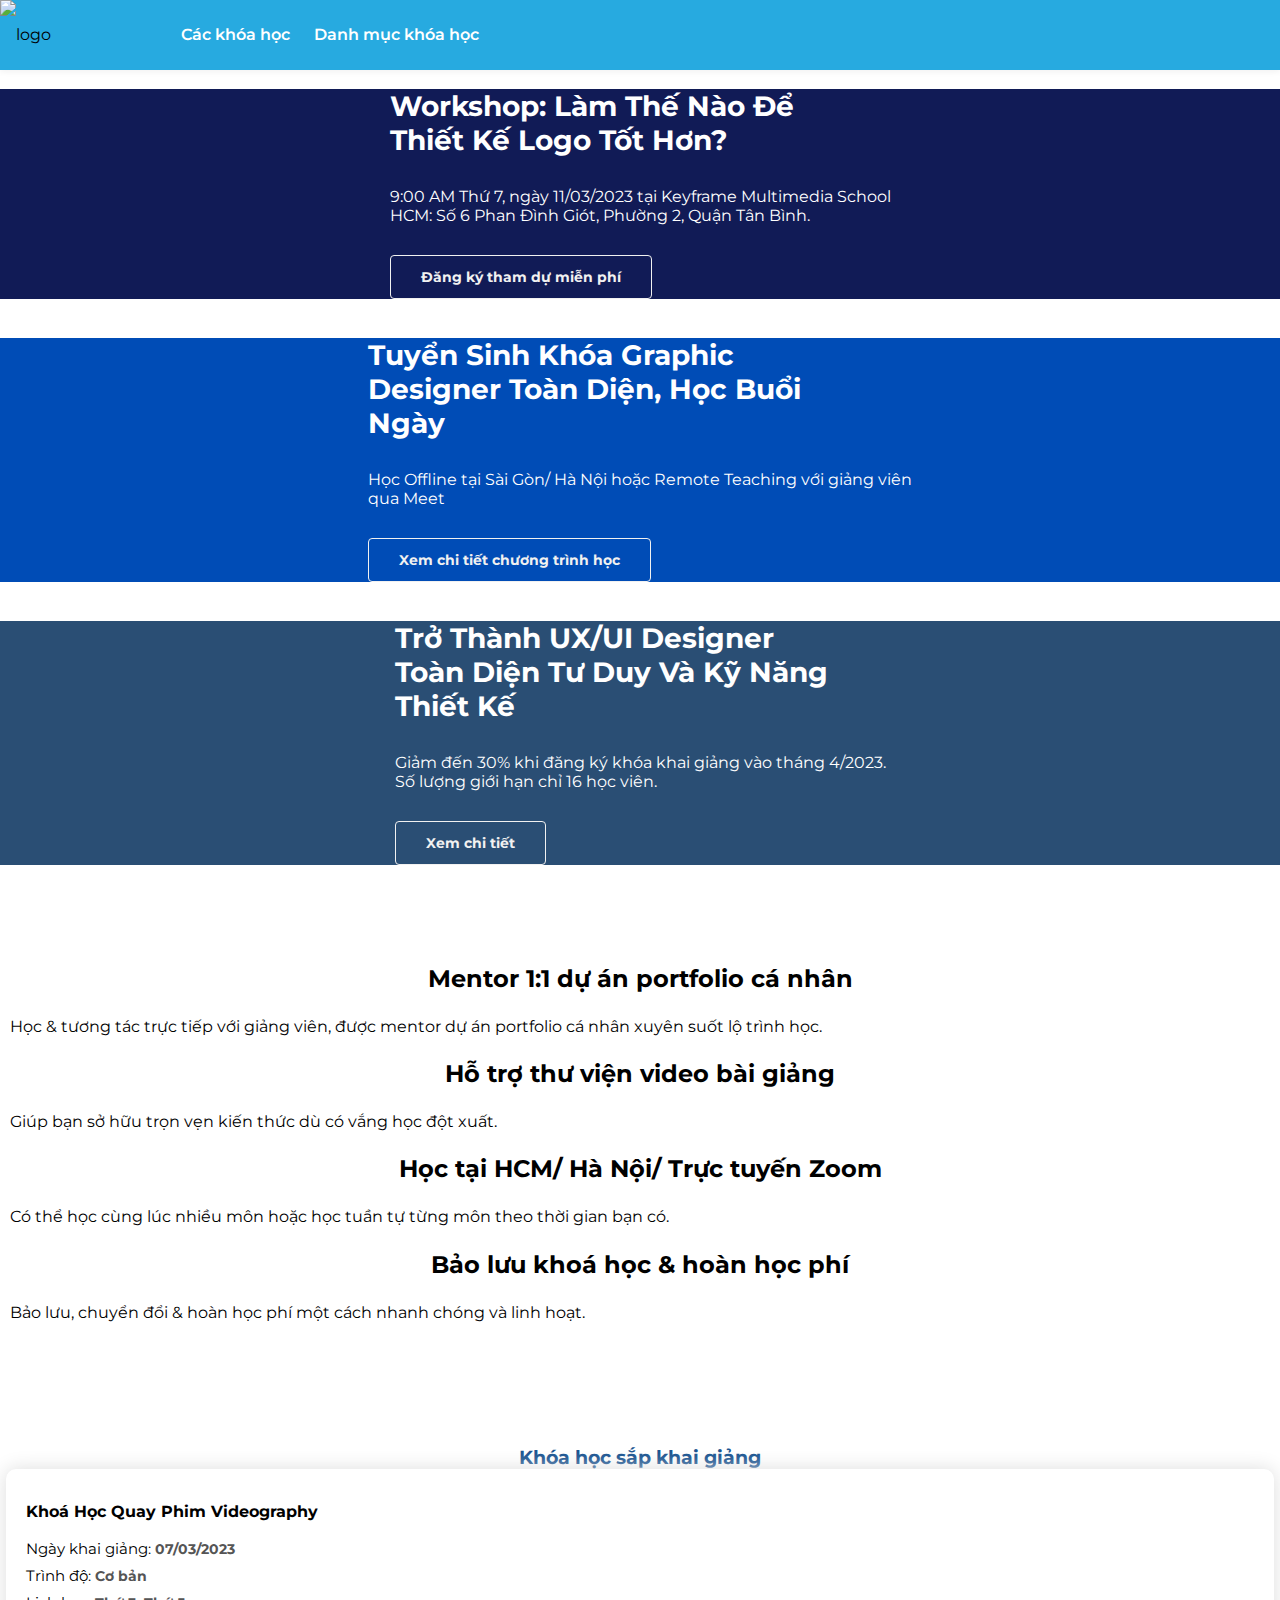
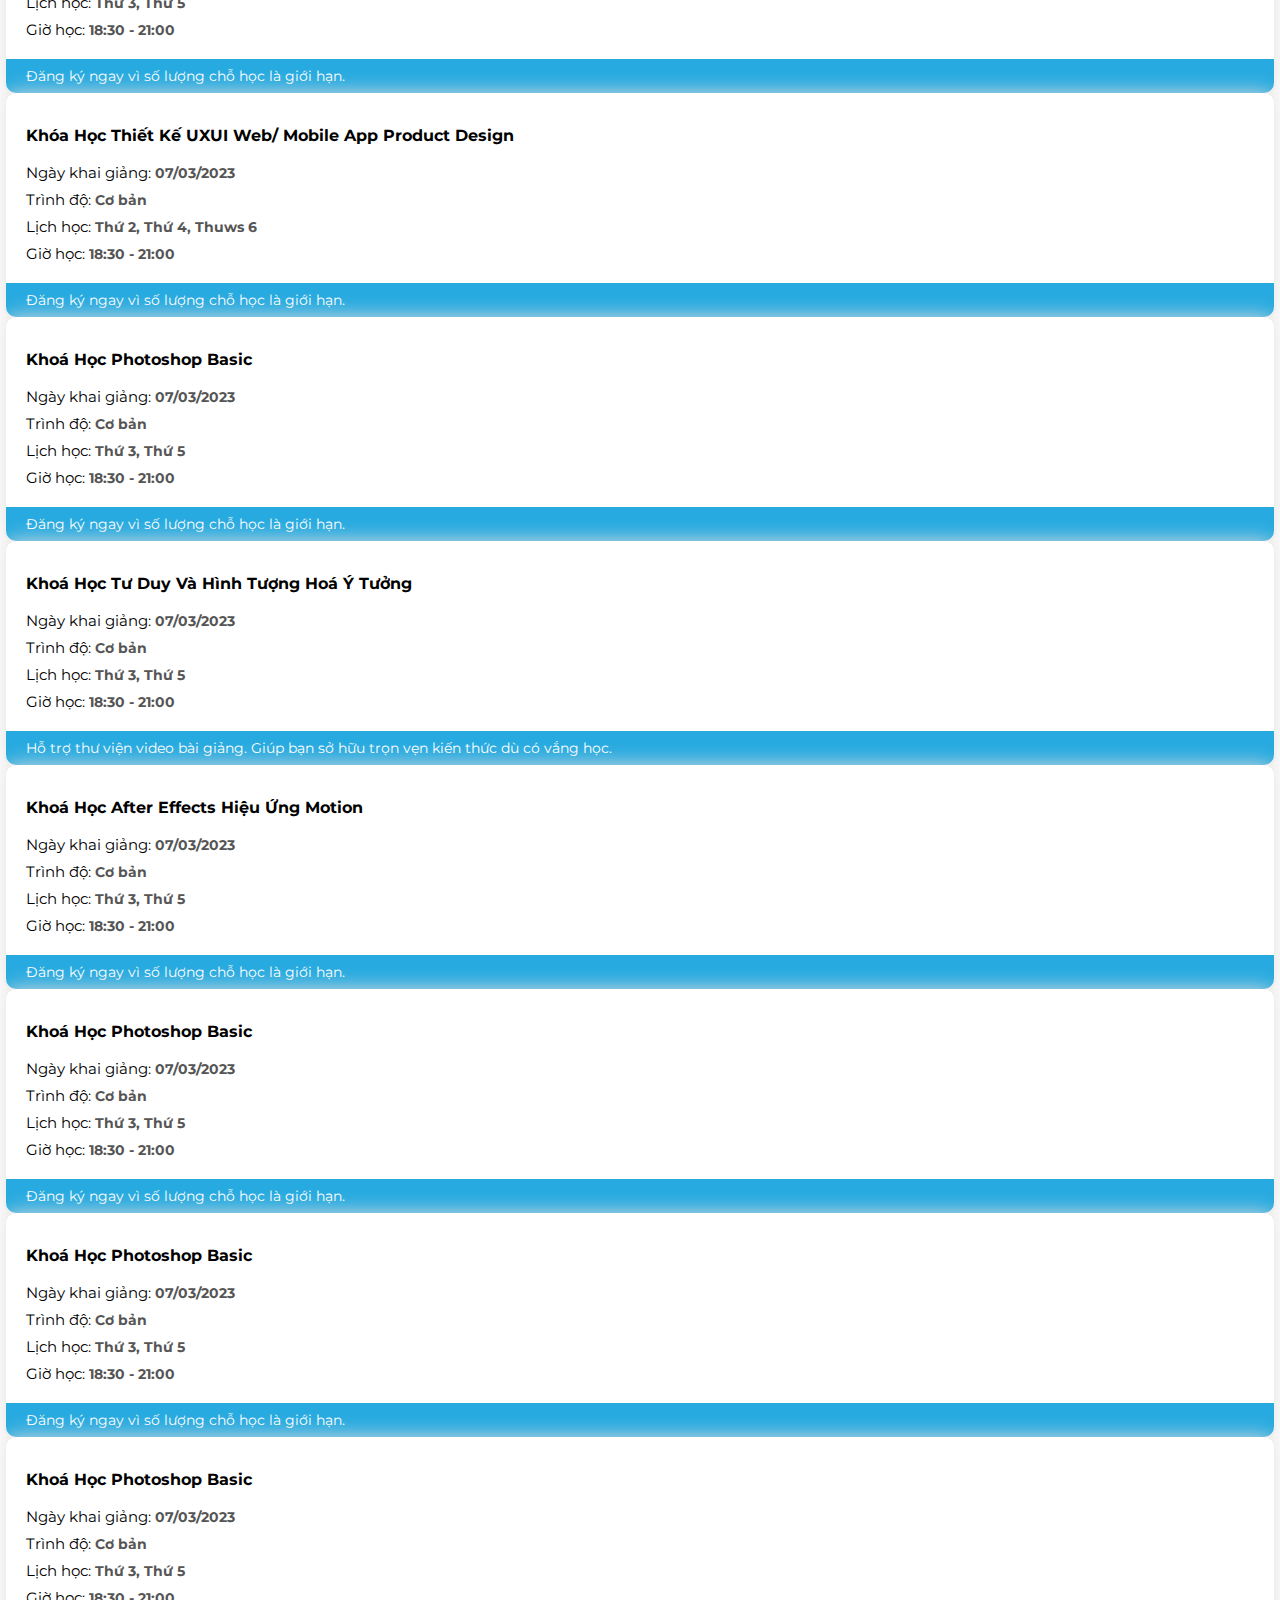
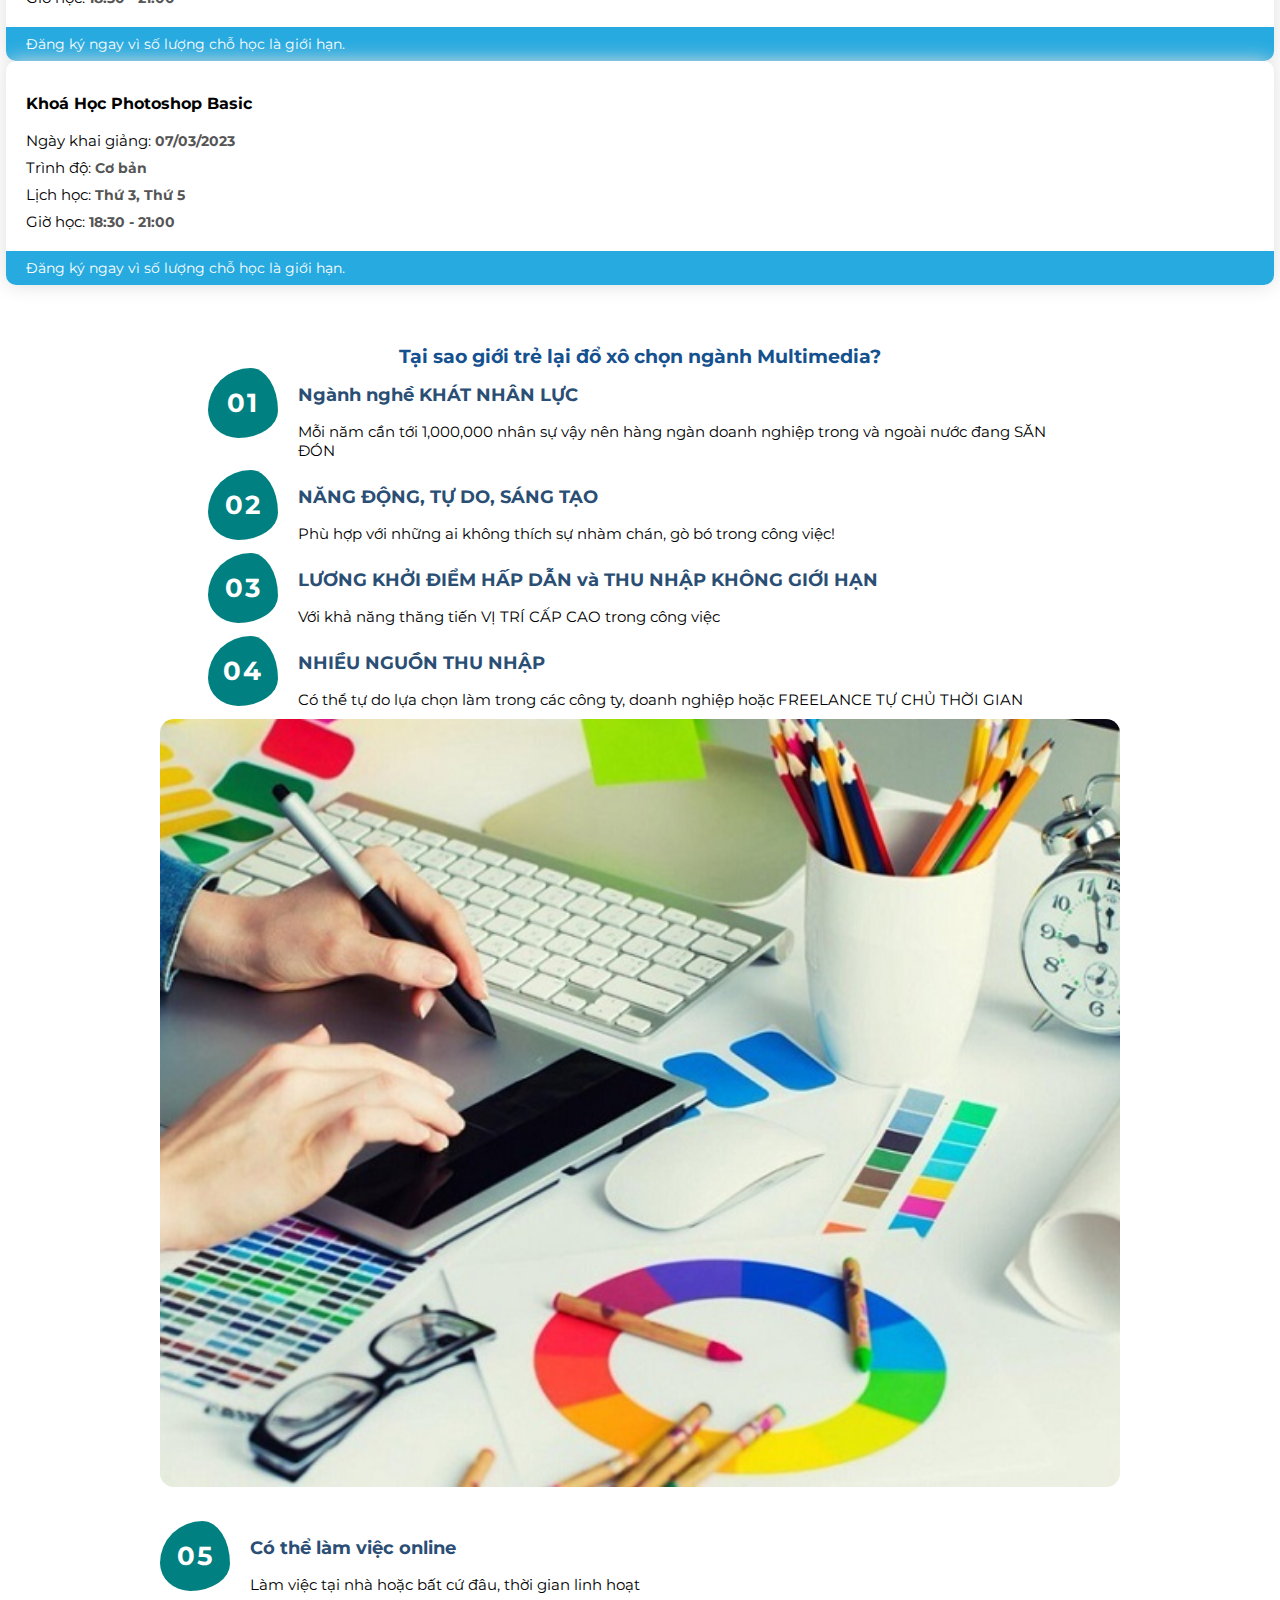
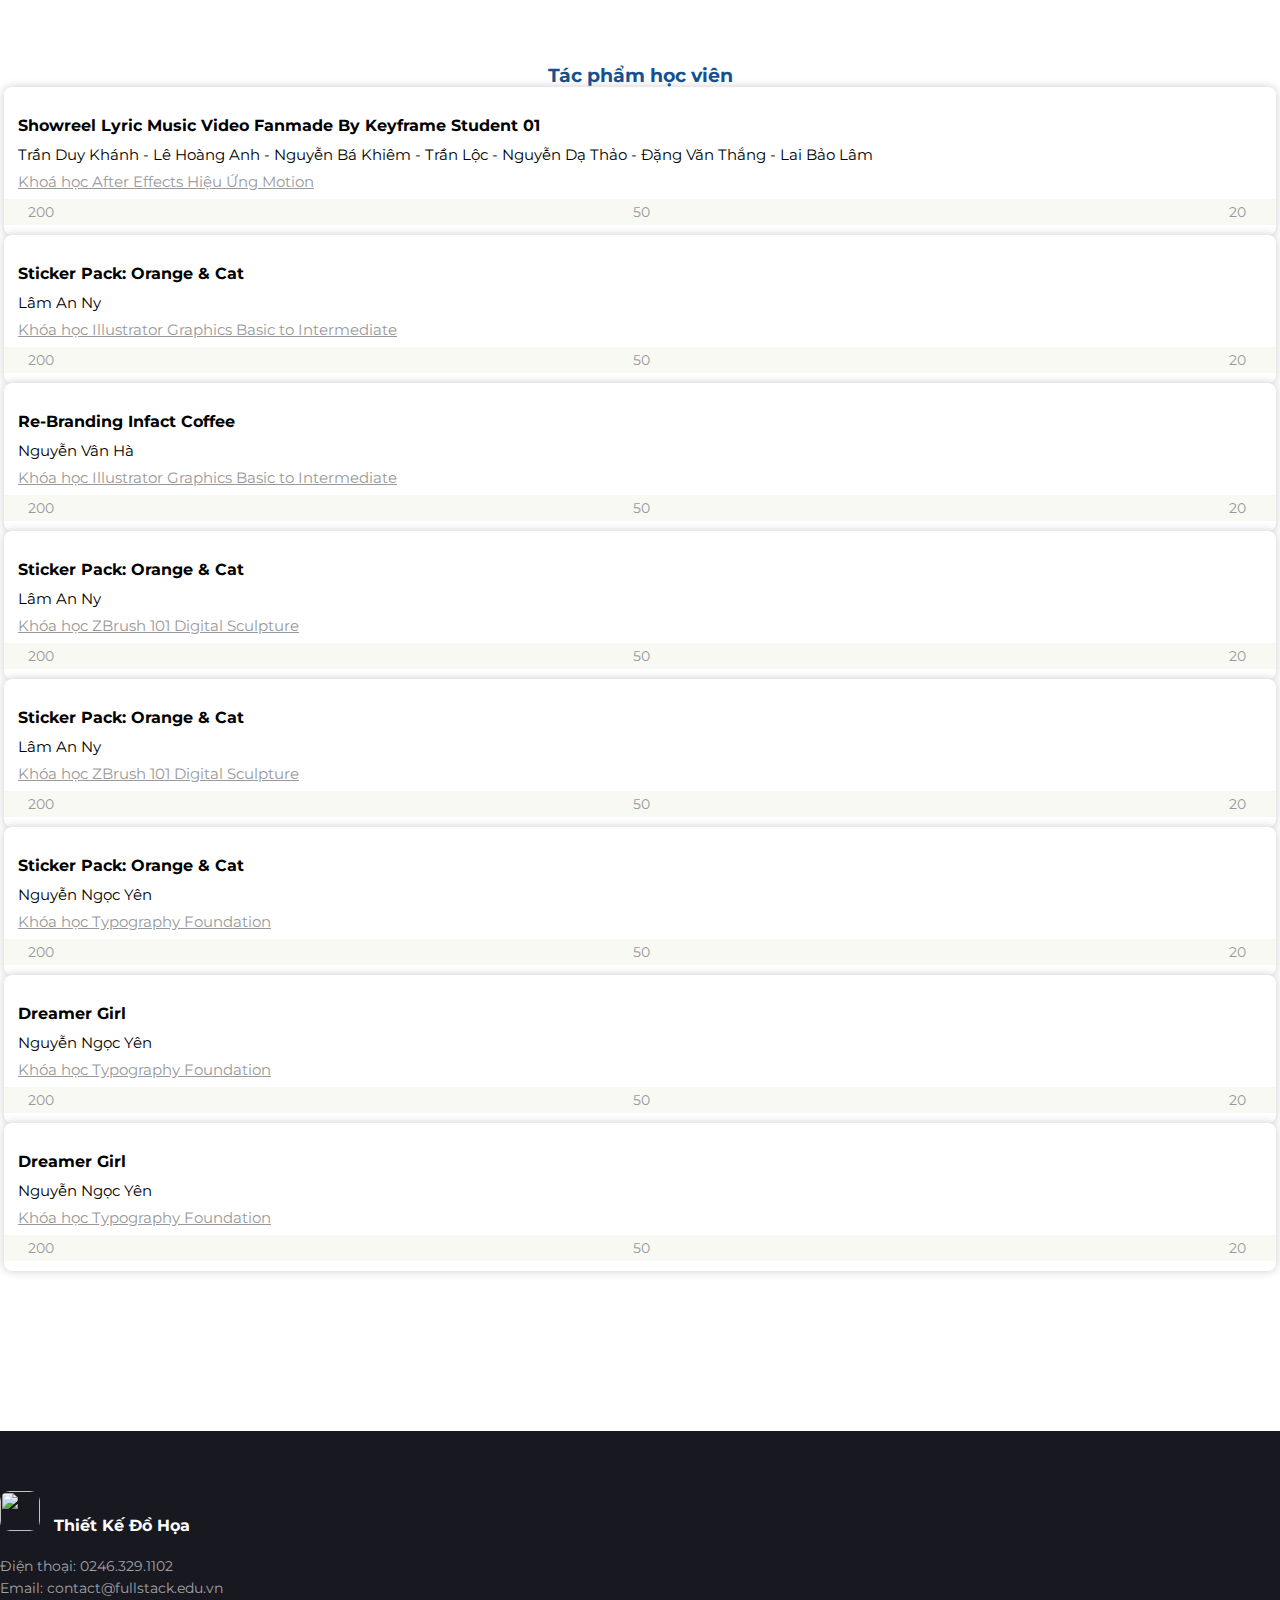
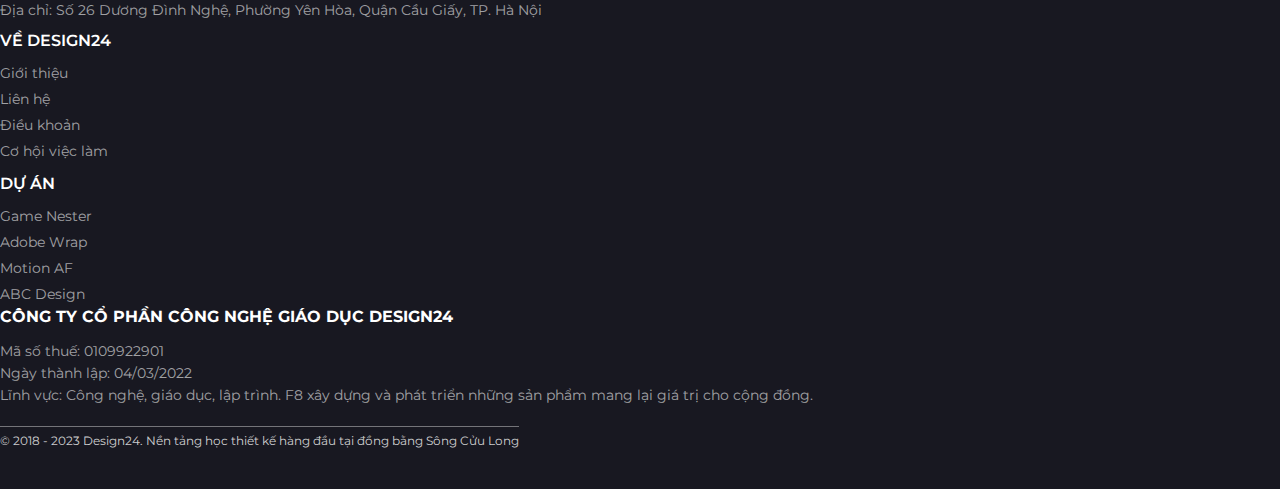
==== index.html @ 374f27d6 "1 commit" ====
<!DOCTYPE html>
<html lang="en">
<head>
    <meta charset="UTF-8">
    <meta http-equiv="X-UA-Compatible" content="IE=edge">
    <meta name="viewport" content="width=device-width, initial-scale=1.0">
    <title>Document</title>

    <!-- Link cdn -->

    <!-- remix icon -->
    <link href="https://cdn.jsdelivr.net/npm/remixicon@2.5.0/fonts/remixicon.css" rel="stylesheet">
    <!-- Bootstrap -->
    <link href="https://cdn.jsdelivr.net/npm/bootstrap@5.3.0-alpha1/dist/css/bootstrap.min.css" rel="stylesheet" integrity="sha384-GLhlTQ8iRABdZLl6O3oVMWSktQOp6b7In1Zl3/Jr59b6EGGoI1aFkw7cmDA6j6gD" crossorigin="anonymous">

    <!-- Link custom css -->
    <link rel="stylesheet" href="./assets/css/animate.css">
    <link rel="stylesheet" href="./assets/css/base.css">
    <link rel="stylesheet" href="./assets/css/main.css">
    <link rel="stylesheet" href="./assets/css/responsive.css">


    

</head>
<body>

    <div id="fb-root"></div>
    <script async defer crossorigin="anonymous" src="https://connect.facebook.net/vi_VN/sdk.js#xfbml=1&version=v16.0&appId=396469165987143&autoLogAppEvents=1" nonce="XtIBcol0"></script>

    <div class="app">
        <header class="header">
            <div class="container">
                <div class="row header__content">
                    <div class="col-lg-5 nav__left">
                        <div class="logo">
                            <img src="https://keyframe.vn/logo.png" alt="logo">
                        </div>
                        
                        <div class="nav__item">
                            <a href="#" class="nav__link">
                                <span class="nav__link-title">Các khóa học</span>
                                <i class="ri-arrow-down-s-line"></i>
                            </a>
                            <ul class="menu__dropdown">
                                <li class="menu__dropdown-item"><a href="#">Khóa ngắn hạn</a></li>
                                <li class="menu__dropdown-item"><a href="#">Khóa dài hạn</a></li>
                                <li class="menu__dropdown-item"><a href="#">Khóa online</a></li>
                            </ul>
                        </div>

                        <div class="nav__item">
                            <a href="#" class="nav__link">
                                <span class="nav__link-title">Danh mục khóa học</span>
                                <i class="ri-arrow-down-s-line"></i>
                            </a>
                            <ul class="menu__dropdown">
                                <li class="menu__dropdown-item"><a href="#">Tất cả</a></li>
                                <li class="menu__dropdown-item"><a href="#">Motion Graphic</a></li>
                                <li class="menu__dropdown-item"><a href="#">Digital Painting</a></li>
                                <li class="menu__dropdown-item"><a href="#">Đồ họa 3D</a></li>
                                <li class="menu__dropdown-item"><a href="#">2D Animation</a></li>
                            </ul>
                        </div>
                    </div>
                    <div class="col-lg-3 nav__middle">
                        <div class="search__box">
                            <input type="text" placeholder="Tìm kiếm...">
                            <span class="search-btn"><i class="ri-search-2-line"></i></span>
                        </div>
                    </div>
                    <div class="col-lg-4 nav__right">
                        <a href="#" class="nav__link-right">
                            <i class="ri-logout-box-line"></i>
                            <span>Đăng nhập</span>
                        </a>
                        <a href="#" class="nav__link-right">
                            <i class="ri-user-add-line"></i>
                            <span>Đăng nhập</span>
                        </a>
                        <div class="cart">
                            <span class="cart__icon"><i class="ri-shopping-cart-line"></i></span>
                            <span class="cart__number">0</span>
                        </div>
                    </div>
                </div>
            </div>
        </header>

        <section>
            <div class="banner row">
                <div class="banner__left col-md-6">
                    <div class="banner__img">
                        <img src="https://service.keyframe.vn/uploads/filecloud/2023/March/2/4444-Banner-%20workshop%20lam%20sao%20de%20thiet%20ke%20logo%20tot%20hon.jpeg" alt="">
                    </div>
                </div>
                <div class="banner__right col-md-6">
                    <div class="text-center">
                        <div class="banner__title">Workshop: Làm Thế Nào Để <br> Thiết Kế Logo Tốt Hơn?</div>
                        <div class="banner__text">9:00 AM Thứ 7, ngày 11/03/2023 tại Keyframe Multimedia School <br> HCM: Số 6 Phan Đình Giót, Phường 2, Quận Tân Bình.</div>
                        <a href="#" class="banner__btn">
                            Đăng ký tham dự miễn phí
                        </a>
                    </div>
                </div>
            </div>

            <div class="banner row">
                <div class="banner__left col-md-6">
                    <div class="banner__img">
                        <img src="https://service.keyframe.vn/uploads/filecloud/2023/February/9/4272-452731675917924-1675917924.jpg" alt="">
                    </div>
                </div>
                <div class="banner__right col-md-6" style="background: var(--card-bg-03);">
                    <div class="text-center">
                        <div class="banner__title">Tuyển Sinh Khóa Graphic <br> Designer Toàn Diện, Học Buổi <br> Ngày</div>
                        <div class="banner__text">Học Offline tại Sài Gòn/ Hà Nội hoặc Remote Teaching với giảng viên <br> qua Meet</div>
                        <a href="#" class="banner__btn">
                            Xem chi tiết chương trình học
                        </a>
                    </div>
                </div>
            </div>

            <div class="banner row">
                <div class="banner__left col-md-6">
                    <div class="banner__img">
                        <img src="https://service.keyframe.vn/uploads/filecloud/2022/October/5/3254-339661664970732-1664970732.jpg" alt="">
                    </div>
                </div>
                <div class="banner__right col-md-6" style="background: var(--card-bg-04);">
                    <div class="text-center">
                        <div class="banner__title">Trở Thành UX/UI Designer <br> Toàn Diện Tư Duy Và Kỹ Năng <br> Thiết Kế</div>
                        <div class="banner__text">Giảm đến 30% khi đăng ký khóa khai giảng vào tháng 4/2023.<br> Số lượng giới hạn chỉ 16 học viên.<br></div>
                        <a href="#" class="banner__btn">
                            Xem chi tiết
                        </a>
                    </div>
                </div>
            </div>
        </section>
        <main>
            <section class="introduce section">
                <div class="container">
                    <div class="row">
                        <div class="col-md-3 col-6">
                            <div class="introduce__content">
                                <div class="introduce__img">
                                    <img src="https://service.keyframe.vn/uploads/filecloud/2023/February/9/4268-855641675915825-1675915825.png" alt="">
                                </div>
                                <div class="introduce__title">Mentor 1:1 dự án portfolio cá nhân</div>
                                <div class="introduce__text">Học & tương tác trực tiếp với giảng viên, được mentor dự án portfolio cá nhân xuyên suốt lộ trình học.</div>
                            </div>
                        </div>
                        <div class="col-md-3 col-6">
                            <div class="introduce__content">
                                <div class="introduce__img">
                                    <img src="https://service.keyframe.vn/uploads/filecloud/2023/February/9/4270-479441675915825-1675915825.png" alt="">
                                </div>
                                <div class="introduce__title">Hỗ trợ thư viện video bài giảng</div>
                                <div class="introduce__text">Giúp bạn sở hữu trọn vẹn kiến thức dù có vắng học đột xuất.</div>
                            </div>
                        </div>
                        <div class="col-md-3 col-6">
                            <div class="introduce__content">
                                <div class="introduce__img">
                                    <img src="https://service.keyframe.vn/uploads/filecloud/2023/February/9/4269-540631675915825-1675915825.png" alt="">
                                </div>
                                <div class="introduce__title">Học tại HCM/ Hà Nội/ Trực tuyến Zoom</div>
                                <div class="introduce__text">Có thể học cùng lúc nhiều môn hoặc học tuần tự từng môn theo thời gian bạn có.</div>
                            </div>
                        </div>
                        <div class="col-md-3 col-6">
                            <div class="introduce__content">
                                <div class="introduce__img">
                                    <img src="https://service.keyframe.vn/uploads/filecloud/2023/February/9/4267-633601675915825-1675915825.png" alt="">
                                </div>
                                <div class="introduce__title">Bảo lưu khoá học & hoàn học phí</div>
                                <div class="introduce__text">Bảo lưu, chuyển đổi & hoàn học phí một cách nhanh chóng và linh hoạt.</div>
                            </div>
                        </div>
                    </div>
                </div>
            </section>

            <section class="course section">
                <div class="container">
                    <h3 class="section__title">Khóa học sắp khai giảng</h3>
                    <div class="row p-4">
                        <div class="col-lg-4 col-md-6 mb-5">
                            <div class="course__item">
                                <div class="image">
                                    <img src="https://service.keyframe.vn/uploads/filecloud/2019/October/22/167-440111571747468-1571747468.jpg" alt="">
                                    <a href="#" class="course__btn">Xem chi tiết</a>
                                </div>
                                <div class="title">Khoá Học Quay Phim Videography</div>
                                <ul>
                                    <li>Ngày khai giảng: <span>07/03/2023</span></li>
                                    <li>Trình độ: <span>Cơ bản</span></li>
                                    <li>Lịch học: <span>Thứ 3, Thứ 5</span></li>
                                    <li>Giờ học: <span>18:30 - 21:00</span></li>
                                </ul>
                                <div class="course__note">Đăng ký ngay vì số lượng chỗ học là giới hạn.</div>
                            </div>
                        </div>

                        <div class="col-lg-4 col-md-6 mb-5">
                            <div class="course__item">
                                <div class="image">
                                    <img src="https://service.keyframe.vn/uploads/filecloud/2021/June/10/1177-302961623310319-1623310319.png" alt="">
                                    <a href="#" class="course__btn">Xem chi tiết</a>
                                </div>
                                <div class="title">Khóa Học Thiết Kế UXUI Web/ Mobile App Product Design</div>
                                <ul>
                                    <li>Ngày khai giảng: <span>07/03/2023</span></li>
                                    <li>Trình độ: <span>Cơ bản</span></li>
                                    <li>Lịch học: <span>Thứ 2, Thứ 4, Thuws 6</span></li>
                                    <li>Giờ học: <span>18:30 - 21:00</span></li>
                                </ul>
                                <div class="course__note">Đăng ký ngay vì số lượng chỗ học là giới hạn.</div>
                            </div>
                        </div>

                        <div class="col-lg-4 col-md-6 mb-5">
                            <div class="course__item">
                                <div class="image">
                                    <img src="https://service.keyframe.vn/uploads/filecloud/2018/February/8/22-958191518079376-1518079376.jpg" alt="">
                                    <a href="#" class="course__btn">Xem chi tiết</a>
                                </div>
                                <div class="title">Khoá Học Photoshop Basic</div>
                                <ul>
                                    <li>Ngày khai giảng: <span>07/03/2023</span></li>
                                    <li>Trình độ: <span>Cơ bản</span></li>
                                    <li>Lịch học: <span>Thứ 3, Thứ 5</span></li>
                                    <li>Giờ học: <span>18:30 - 21:00</span></li>
                                </ul>
                                <div class="course__note">Đăng ký ngay vì số lượng chỗ học là giới hạn.</div>
                            </div>
                        </div>

                        <div class="col-lg-4 col-md-6 mb-5">
                            <div class="course__item">
                                <div class="image">
                                    <img src="https://service.keyframe.vn/uploads/filecloud/2018/March/5/42-373351520238180-1520238180.png" alt="">
                                    <a href="#" class="course__btn">Xem chi tiết</a>
                                </div>
                                <div class="title">Khoá Học Tư Duy Và Hình Tượng Hoá Ý Tưởng</div>
                                <ul>
                                    <li>Ngày khai giảng: <span>07/03/2023</span></li>
                                    <li>Trình độ: <span>Cơ bản</span></li>
                                    <li>Lịch học: <span>Thứ 3, Thứ 5</span></li>
                                    <li>Giờ học: <span>18:30 - 21:00</span></li>
                                </ul>
                                <div class="course__note">Hỗ trợ thư viện video bài giảng. Giúp bạn sở hữu trọn vẹn kiến thức dù có vắng học.</div>
                            </div>
                        </div>

                        <div class="col-lg-4 col-md-6 mb-5">
                            <div class="course__item">
                                <div class="image">
                                    <img src="https://service.keyframe.vn/uploads/filecloud/2021/September/20/1377-362321632109505-1632109505.jpg" alt="">
                                    <a href="#" class="course__btn">Xem chi tiết</a>
                                </div>
                                <div class="title">Khoá Học After Effects Hiệu Ứng Motion</div>
                                <ul>
                                    <li>Ngày khai giảng: <span>07/03/2023</span></li>
                                    <li>Trình độ: <span>Cơ bản</span></li>
                                    <li>Lịch học: <span>Thứ 3, Thứ 5</span></li>
                                    <li>Giờ học: <span>18:30 - 21:00</span></li>
                                </ul>
                                <div class="course__note">Đăng ký ngay vì số lượng chỗ học là giới hạn.</div>
                            </div>
                        </div>

                        <div class="col-lg-4 col-md-6 mb-5">
                            <div class="course__item">
                                <div class="image">
                                    <img src="https://service.keyframe.vn/uploads/filecloud/2019/October/18/164-272791571414649-1571414649.jpg" alt="">
                                    <a href="#" class="course__btn">Xem chi tiết</a>
                                </div>
                                <div class="title">Khoá Học Photoshop Basic</div>
                                <ul>
                                    <li>Ngày khai giảng: <span>07/03/2023</span></li>
                                    <li>Trình độ: <span>Cơ bản</span></li>
                                    <li>Lịch học: <span>Thứ 3, Thứ 5</span></li>
                                    <li>Giờ học: <span>18:30 - 21:00</span></li>
                                </ul>
                                <div class="course__note">Đăng ký ngay vì số lượng chỗ học là giới hạn.</div>
                            </div>
                        </div>

                        <div class="col-lg-4 col-md-6 mb-5">
                            <div class="course__item">
                                <div class="image">
                                    <img src="https://service.keyframe.vn/uploads/filecloud/2022/July/7/2455-563151657166134-1657166134.jpg" alt="">
                                    <a href="#" class="course__btn">Xem chi tiết</a>
                                </div>
                                <div class="title">Khoá Học Photoshop Basic</div>
                                <ul>
                                    <li>Ngày khai giảng: <span>07/03/2023</span></li>
                                    <li>Trình độ: <span>Cơ bản</span></li>
                                    <li>Lịch học: <span>Thứ 3, Thứ 5</span></li>
                                    <li>Giờ học: <span>18:30 - 21:00</span></li>
                                </ul>
                                <div class="course__note">Đăng ký ngay vì số lượng chỗ học là giới hạn.</div>
                            </div>
                        </div>

                        <div class="col-lg-4 col-md-6 mb-5">
                            <div class="course__item">
                                <div class="image">
                                    <img src="https://service.keyframe.vn/uploads/filecloud/2022/September/24/3118-210831663981327-1663981327.jpg" alt="">
                                    <a href="#" class="course__btn">Xem chi tiết</a>
                                </div>
                                <div class="title">Khoá Học Photoshop Basic</div>
                                <ul>
                                    <li>Ngày khai giảng: <span>07/03/2023</span></li>
                                    <li>Trình độ: <span>Cơ bản</span></li>
                                    <li>Lịch học: <span>Thứ 3, Thứ 5</span></li>
                                    <li>Giờ học: <span>18:30 - 21:00</span></li>
                                </ul>
                                <div class="course__note">Đăng ký ngay vì số lượng chỗ học là giới hạn.</div>
                            </div>
                        </div>

                        <div class="col-lg-4 col-md-6 mb-5">
                            <div class="course__item">
                                <div class="image">
                                    <img src="https://service.keyframe.vn/uploads/filecloud/2020/May/26/319-623041590476471-1590476471.jpg" alt="">
                                    <a href="#" class="course__btn">Xem chi tiết</a>
                                </div>
                                <div class="title">Khoá Học Photoshop Basic</div>
                                <ul>
                                    <li>Ngày khai giảng: <span>07/03/2023</span></li>
                                    <li>Trình độ: <span>Cơ bản</span></li>
                                    <li>Lịch học: <span>Thứ 3, Thứ 5</span></li>
                                    <li>Giờ học: <span>18:30 - 21:00</span></li>
                                </ul>
                                <div class="course__note">Đăng ký ngay vì số lượng chỗ học là giới hạn.</div>
                            </div>
                        </div>
                    </div>
                </div>
            </section>

            <section class="why">
                <h3 class="section__title">Tại sao giới trẻ lại đổ xô chọn ngành Multimedia?</h3>
                <div class="container mt-5">
                    <div class="row why__body">
                        <div class="col-6">
                            <div class="why__left">
                                <div class="why__item">
                                    <div class="number">01</div>
                                    <div class="why__content">
                                        <div class="title">Ngành nghề KHÁT NHÂN LỰC</div>
                                        <div class="desc">Mỗi năm cần tới 1,000,000 nhân sự vậy nên hàng ngàn doanh nghiệp trong và ngoài nước đang SĂN ĐÓN</div>
                                    </div>
                                </div>
                                <div class="why__item">
                                    <div class="number">02</div>
                                    <div class="why__content">
                                        <div class="title">NĂNG ĐỘNG, TỰ DO, SÁNG TẠO</div>
                                        <div class="desc">Phù hợp với những ai không thích sự nhàm chán, gò bó trong công việc! </div>
                                    </div>
                                </div>
                                <div class="why__item">
                                    <div class="number">03</div>
                                    <div class="why__content">
                                        <div class="title">LƯƠNG KHỞI ĐIỂM HẤP DẪN và THU NHẬP KHÔNG GIỚI HẠN</div>
                                        <div class="desc">Với khả năng thăng tiến VỊ TRÍ CẤP CAO trong công việc</div>
                                    </div>
                                </div>
                                <div class="why__item">
                                    <div class="number">04</div>
                                    <div class="why__content">
                                        <div class="title">NHIỀU NGUỒN THU NHẬP</div>
                                        <div class="desc">Có thể tự do lựa chọn làm trong các công ty, doanh nghiệp hoặc FREELANCE TỰ CHỦ THỜI GIAN</div>
                                    </div>
                                </div>
                            </div>
                        </div>
                        <div class="col-6">
                            <div class="why_right">
                                <div class="image">
                                    <img src="./assets//imgs/demo-1.png" alt="">
                                </div>
                                <div class="why__item">
                                    <div class="number">05</div>
                                    <div class="why__content">
                                        <div class="title">Có thể làm việc online</div>
                                        <div class="desc">Làm việc tại nhà hoặc bất cứ đâu, thời gian linh hoạt</div>
                                    </div>
                                </div>
                            </div>
                        </div>
                    </div>
                </div>
            </section>

            <section class="work section">
                <div class="container">
                    <h3 class="section__title pb-4">Tác phẩm học viên</h3>
                    <div class="row" id="work__macy">
                        <div class="col-lg-3 col-md-4">
                            <div class="work__item">
                                <div class="image">
                                    <img src="https://service.keyframe.vn/uploads/filecloud/2023/February/2/4252-927181675310789-1675310789.jpg" alt="">
                                </div>
                                <h5 class="title">Showreel Lyric Music Video Fanmade By Keyframe Student 01</h5>
                                <div class="student">
                                    Trần Duy Khánh - Lê Hoàng Anh - Nguyễn Bá Khiêm - Trần Lộc - Nguyễn Dạ Thảo - Đặng Văn Thắng - Lai Bảo Lâm
                                </div>
                                <div class="course__category">
                                    <a href="#">Khoá học After Effects Hiệu Ứng Motion</a>
                                </div>

                                <div class="view__like">
                                    <span class="action"><i class="ri-eye-line"></i><span class="view">200</span></span>
                                    <span class="action"><i class="ri-thumb-up-line"></i><span class="view">50</span></span>
                                    <span class="action"><i class="ri-chat-1-line"></i><span class="view">20</span></span>
                                </div>
                            </div>
                        </div>

                        <div class="col-lg-3 col-md-4">
                            <div class="work__item">
                                <div class="image">
                                    <img src="https://service.keyframe.vn/uploads/filecloud/2022/December/24/3976-398321671896269-1671896269.jpg" alt="">
                                </div>
                                <h5 class="title">Sticker Pack: Orange & Cat</h5>
                                <div class="student">
                                    Lâm An Ny
                                </div>
                                <div class="course__category">
                                    <a href="#">Khóa học Illustrator Graphics Basic to Intermediate</a>
                                </div>

                                <div class="view__like">
                                    <span class="action"><i class="ri-eye-line"></i><span class="view">200</span></span>
                                    <span class="action"><i class="ri-thumb-up-line"></i><span class="view">50</span></span>
                                    <span class="action"><i class="ri-chat-1-line"></i><span class="view">20</span></span>
                                </div>
                            </div>
                        </div>

                        <div class="col-lg-3 col-md-4">
                            <div class="work__item">
                                <div class="image">
                                    <img src="https://service.keyframe.vn/uploads/filecloud/2022/December/24/3967-233371671870251-1671870251.jpg" alt="">
                                </div>
                                <h5 class="title">Re-Branding Infact Coffee</h5>
                                <div class="student">
                                    Nguyễn Vân Hà
                                </div>
                                <div class="course__category">
                                    <a href="#">Khóa học Illustrator Graphics Basic to Intermediate</a>
                                </div>

                                <div class="view__like">
                                    <span class="action"><i class="ri-eye-line"></i><span class="view">200</span></span>
                                    <span class="action"><i class="ri-thumb-up-line"></i><span class="view">50</span></span>
                                    <span class="action"><i class="ri-chat-1-line"></i><span class="view">20</span></span>
                                </div>
                            </div>
                        </div>

                        <div class="col-lg-3 col-md-4">
                            <div class="work__item">
                                <div class="image">
                                    <img src="https://service.keyframe.vn/uploads/filecloud/2022/December/23/3966-208531671799513-1671799513.jpg" alt="">
                                </div>
                                <h5 class="title">Sticker Pack: Orange & Cat</h5>
                                <div class="student">
                                    Lâm An Ny
                                </div>
                                <div class="course__category">
                                    <a href="#">Khóa học ZBrush 101 Digital Sculpture</a>
                                </div>

                                <div class="view__like">
                                    <span class="action"><i class="ri-eye-line"></i><span class="view">200</span></span>
                                    <span class="action"><i class="ri-thumb-up-line"></i><span class="view">50</span></span>
                                    <span class="action"><i class="ri-chat-1-line"></i><span class="view">20</span></span>
                                </div>
                            </div>
                        </div>

                        <div class="col-lg-3 col-md-4">
                            <div class="work__item">
                                <div class="image">
                                    <img src="https://service.keyframe.vn/uploads/filecloud/2022/November/28/3707-104531669623815-1669623815.jpg" alt="">
                                </div>
                                <h5 class="title">Sticker Pack: Orange & Cat</h5>
                                <div class="student">
                                    Lâm An Ny
                                </div>
                                <div class="course__category">
                                    <a href="#">Khóa học ZBrush 101 Digital Sculpture</a>
                                </div>

                                <div class="view__like">
                                    <span class="action"><i class="ri-eye-line"></i><span class="view">200</span></span>
                                    <span class="action"><i class="ri-thumb-up-line"></i><span class="view">50</span></span>
                                    <span class="action"><i class="ri-chat-1-line"></i><span class="view">20</span></span>
                                </div>
                            </div>
                        </div>

                        <div class="col-lg-3 col-md-4">
                            <div class="work__item">
                                <div class="image">
                                    <img src="https://service.keyframe.vn/uploads/filecloud/2023/January/14/4152-480721673662146-1673662146.jpg" alt="">
                                </div>
                                <h5 class="title">Sticker Pack: Orange & Cat</h5>
                                <div class="student">
                                    Nguyễn Ngọc Yên
                                </div>
                                <div class="course__category">
                                    <a href="#">Khóa học Typography Foundation</a>
                                </div>

                                <div class="view__like">
                                    <span class="action"><i class="ri-eye-line"></i><span class="view">200</span></span>
                                    <span class="action"><i class="ri-thumb-up-line"></i><span class="view">50</span></span>
                                    <span class="action"><i class="ri-chat-1-line"></i><span class="view">20</span></span>
                                </div>
                            </div>
                        </div>

                        <div class="col-lg-3 col-md-4">
                            <div class="work__item">
                                <div class="image">
                                    <img src="https://service.keyframe.vn/uploads/filecloud/2022/December/2/3766-402061669953732-1669953732.jpg" alt="">
                                </div>
                                <h5 class="title">Dreamer Girl</h5>
                                <div class="student">
                                    Nguyễn Ngọc Yên
                                </div>
                                <div class="course__category">
                                    <a href="#">Khóa học Typography Foundation</a>
                                </div>

                                <div class="view__like">
                                    <span class="action"><i class="ri-eye-line"></i><span class="view">200</span></span>
                                    <span class="action"><i class="ri-thumb-up-line"></i><span class="view">50</span></span>
                                    <span class="action"><i class="ri-chat-1-line"></i><span class="view">20</span></span>
                                </div>
                            </div>
                        </div>

                        <div class="col-lg-3 col-md-4">
                            <div class="work__item">
                                <div class="image">
                                    <img src="https://service.keyframe.vn/uploads/filecloud/2022/December/23/3959-154711671766749-1671766749.jpg" alt="">
                                </div>
                                <h5 class="title">Dreamer Girl</h5>
                                <div class="student">
                                    Nguyễn Ngọc Yên
                                </div>
                                <div class="course__category">
                                    <a href="#">Khóa học Typography Foundation</a>
                                </div>

                                <div class="view__like">
                                    <span class="action"><i class="ri-eye-line"></i><span class="view">200</span></span>
                                    <span class="action"><i class="ri-thumb-up-line"></i><span class="view">50</span></span>
                                    <span class="action"><i class="ri-chat-1-line"></i><span class="view">20</span></span>
                                </div>
                            </div>
                        </div>
                    </div>
                </div>
            </section>

            <section class="comment">
                <div class="container">
                    <div class="fb-comments" data-href="http://127.0.0.1:5500/index.html" data-width="" data-numposts="5"></div>
                </div>
            </section>
        </main>
        <footer>
            <div class="footer">
                <div class="container">
                    <div class="row">
                        <div class="col-lg-3 col-md-6">
                            <div class="ft__address">
                                <div class="logo">
                                    <img src="https://fullstack.edu.vn/static/media/f8-icon.18cd71cfcfa33566a22b.png" alt="">
                                    <span>Thiết kế đồ họa</span>
                                </div>
                                <p>Điện thoại: 0246.329.1102</p>
                                <p>Email: contact@fullstack.edu.vn</p>
                                <p>Địa chỉ: Số 26 Dương Đình Nghệ, Phường Yên Hòa, Quận Cầu Giấy, TP. Hà Nội</p>
                            </div>
                        </div>

                        <div class="col-lg-3 col-md-6">
                            <div class="ft__column">
                                <div class="ft__heading">Về Design24</div>
                                <a href="#">Giới thiệu</a>
                                <a href="#">Liên hệ</a>
                                <a href="#">Điều khoản</a>
                                <a href="#">Cơ hội việc làm</a>
                            </div>
                        </div>

                        <div class="col-lg-3 col-md-6">
                            <div class="ft__column">
                                <div class="ft__heading">Dự án</div>
                                <a href="#">Game Nester</a>
                                <a href="#">Adobe Wrap</a>
                                <a href="#">Motion AF</a>
                                <a href="#">ABC Design</a>
                            </div>
                        </div>

                        <div class="col-lg-3 col-md-6">
                            <div class="ft__info">
                                <div class="title">
                                    Công ty cổ phần công nghệ giáo dục Design24
                                </div>
                                <p>Mã số thuế: 0109922901</p>
                                <p>Ngày thành lập: 04/03/2022</p>
                                <p>Lĩnh vực: Công nghệ, giáo dục, lập trình. F8 xây dựng và phát triển những sản phẩm mang lại giá trị cho cộng đồng.</p>
                            </div>
                        </div>
                    </div>

                    <div class="copyright">© 2018 - 2023 Design24. Nền tảng học thiết kế hàng đầu tại đồng bằng Sông Cửu Long</div>
                </div>
            </div>
        </footer>
    </div>
    

    <!-- Link cdn -->
    
    <script src="https://cdn.jsdelivr.net/npm/bootstrap@5.3.0-alpha1/dist/js/bootstrap.bundle.min.js" integrity="sha384-w76AqPfDkMBDXo30jS1Sgez6pr3x5MlQ1ZAGC+nuZB+EYdgRZgiwxhTBTkF7CXvN" crossorigin="anonymous"></script>
    <script src="https://cdnjs.cloudflare.com/ajax/libs/jquery/3.6.3/jquery.min.js" integrity="sha512-STof4xm1wgkfm7heWqFJVn58Hm3EtS31XFaagaa8VMReCXAkQnJZ+jEy8PCC/iT18dFy95WcExNHFTqLyp72eQ==" crossorigin="anonymous" referrerpolicy="no-referrer"></script>
    <script src="https://cdn.jsdelivr.net/npm/macy@2"></script>
    
    <!-- Js custom -->
    <script src="./assets/js/main.js"></script>
</body>
</html>
---- assets/css/base.css ----
/* google fonts */
@import url("https://fonts.googleapis.com/css2?family=Montserrat:wght@300;400;500;600;700;800&display=swap");

/*  css variables */
:root {
  --card-bg-01: #27aae0;
  --card-bg-02: #111b56;
  --card-bg-03: #004cb6;
  --card-bg-04: #2a4e74;
  --primary-color: #0a1d37;
  --hero-bg: #d6e5fb;
  --heading-fontSize: 2rem;
  --small-text-color: #333;
  --heading-text-color: #0a1d37;
}

/* reset browser default */
* {
  margin: 0;
  padding: 0;
  box-sizing: border-box;
}

body {
  font-family: "Montserrat", sans-serif;
}

h1,
h2,
h3,
h4,
h5,
h6,
p {
  padding: 0;
  margin: 0;
}

p {
  color: var(--small-text-color);
  font-size: 1rem;
}

h1,
h2 {
  font-size: var(--heading-fontSize);
}

ul {
  list-style: none;
}

a {
  text-decoration: none;
  color: unset;
}

img{
  width: 100%;
}

.section{
  padding: 60px 0;
}


.section__title{
  color: var(--primary-color);
  font-weight: 600;
}
---- assets/css/main.css ----
/********************
****** 1.header (13-203)
****** 2.Banner (205-
******
******
******
******
******
**********************/

/*-------- Header ----------*/

.header{
    width: 100%;
    height: 100%;
    box-shadow: 0 2px 6px #f2f2f2;
    background: var(--card-bg-01);
}

.header__content{
    height: 70px;
    line-height: 70px;
}

.nav__left{
    height: 100%;
    display: flex;
    align-items: center;
    gap: 1.3em;
}

.nav__item{
    position: relative;
}

.nav__left .logo{
    width: 160px;
}

.nav__link{
    position: relative;
    color: #fff;
    display: flex;
    align-items: center;
    gap: .2em;
}

.nav__link-title{
    font-weight: 600;
    font-size: 1em;
}

.nav__link i{
    font-size: 0.8em;
}

.menu__dropdown{
    position: absolute;
    top: 115%;
    left: 0;
    width: 200px;
    padding: 10px 0;
    background: #fff;
    box-shadow: 0 0 6px #ddd;
    border-radius: 6px;
    display: none;
    z-index: 9;
}
.menu__dropdown.active{
    display: block;
    animation: menuShow .3s;
}

@keyframes menuShow {
    0%{opacity: 0.5; top: 120%;}
    100%{opacity: 1; top: 115%;}
}

.menu__dropdown::before{
    content: '';
    position: absolute;
    top: -38px;
    left: 0px;
    height: 40px;
    width: 90%;
}

.menu__dropdown::after{
    content: '';
    position: absolute;
    top: -18px;
    left: 30px;
    border-style: solid;
    border-width: 10px 12px;
    border-color: transparent transparent #fff transparent;
}

.menu__dropdown-item{
    height: 44px;
    line-height: 44px;
}

.menu__dropdown-item a{
    display: block;
    padding: 0 20px;
    font-weight: 600;
    color: #777;
    transition: .4s;
}
.menu__dropdown-item a:hover{
    background: rgba(215, 235, 235, 0.3);
    color: #333;
}

.nav__middle{
    height: 100%;
    display: flex;
    align-items: center;
}
.search__box{
    height: 40px;
    width: 100%;
    display: flex;
    align-items: center;
    position: relative;
}
.search__box input{
    height: 100%;
    width: 100%;
    border: none;
    outline: none;
    padding: 0 1em;
    border-radius: 20px;
}
.search__box input::placeholder{
    font-size: .8em;
}

.search-btn{
    position: absolute;
    height: 40px;
    width: 40px;
    right: 0px;
    border-top-right-radius: 20px;
    border-bottom-right-radius: 20px;
    display: flex;
    align-items: center;
    justify-content: center;
    cursor: pointer;
    transition: .5s;
}
.search-btn:hover{
    background: #f5f5f5;
}


.nav__right{
    position: relative;
    color: #fff;
    display: flex;
    align-items: center;
    gap: 1em;
    padding-left: 1em;
}

.nav__link-right{
    font-weight: 600;
    font-size: 1em;
    display: flex;
    align-items: center;
}
.nav__link-right i{
    font-weight: 500;
    font-size: 1.4em;
    margin-right: 4px;
}


.cart{
    height: 70px;
    margin-left: 30px;
    position: relative;
}
.cart__icon{
    font-size: 1.5em;
}
.cart__number{
    position: absolute;
    top: 16px;
    right: -10px;
    font-weight: 600;
    height: 16px;
    width: 16px;
    color: #fff;
    font-size: .7em;
    background-color: #ec5252;
    border-radius: 50%;
    display: flex;
    align-items: center;
    justify-content: center;
}


/****** Banner ********/

.banner{
    position: relative;
    margin-bottom: 20px;
}

.banner__left,.banner__right{
    padding: 0;
}

.banner__img img{
    width: 100%;
    object-fit: contain;
}

.banner__right{
    background: var(--card-bg-02);
    display: flex;
    align-items: center;
    justify-content: center;
}

.banner__title{
    color: #fff;
    font-size: 28px;
    font-weight: 700;
}

.banner__text{
    color: #fff;
    margin: 30px 0;
}

.banner__btn{
    display: inline-block;
    color: #f1f1f1;
    padding: 12px 30px;
    font-weight: 700;
    border: 1px solid #f1f1f1;
    border-radius: 4px;
    font-size: 14px;
    transition: .4s;
}
.banner__btn:hover{
    color: #fff;
    transform: translateY(-5px);
}


/*************** Main ***************** */

.introduce__content{
    padding: 0 10px;
}
.introduce__img img{
    width: 100%;
    object-fit: cover;
}
.introduce__title{
    font-size: 24px;
    font-weight: 700;
    text-align: center;
}
.introduce__text{
    margin-top: 20px;
    font-size: 16px;
    line-height: 1.7;
    text-align: justify;
}

/* Course */

.section__title{
    text-align: center;
    font-weight: 700;
    color: #16518f;
}

.course__item{
    background: #fff;
    box-shadow: 0 0 20px #ddd;
    margin: 0 6px;
    border-radius: 10px;
    overflow: hidden;
    transition: .4s;
    position: relative;
    height: 100%;
    padding-bottom: 30px;
}

.course__item:hover{
    box-shadow: 0 0 30px #bbb;
}
.course__item:hover .course__btn{
    display: block;
}

.course__item .image{
    position: relative;
}

.course__btn{
    position: absolute;
    top: 50%;
    left: 50%;
    transform: translate(-50%,-50%);
    padding: 8px 20px;
    background: var(--card-bg-01);
    color: #fff;
    border-radius: 4px;
    box-shadow: 0 0 6px #6ca7f5;
    display: none;
    animation: courseBtn .3s linear;
    z-index: 9;
}

@keyframes courseBtn {
    0%{opacity: 0;}
    100%{opacity: 1;}
}

.course__item .title{
    font-weight: 700;
    margin: 14px 0;
    padding: 0 20px;
}

.course__item ul{
    padding-left: 20px;
    padding-bottom: 20px;
}
.course__item ul li{
    font-size: 15px;
    padding: 4px 0;
}
.course__item ul li span{
    font-weight: 700;
    color: #555;
    font-size: 14px;
}

.course__note{
    font-size: 14px;
    color: #fff;
    background: var(--card-bg-01);
    padding: 8px 0 8px 20px;
    position: absolute;
    bottom: 0;
    width: 100%;
}

/* ******* Why ******** */

.why__body{
    width: 75%;
    margin: auto;
}
.why__left{
    width: 90%;
    margin: auto;
}

.why__item{
    display: flex;
    gap: 30px;
    position: relative;
    margin-bottom: 10px;
}

.why__item .number{
    position: absolute;
    width: 70px;
    height: 70px;
    border-radius: 61% 39% 57% 43% / 60% 61% 39% 40% ;
    background: teal;
    display: inline-flex;
    align-items: center;
    justify-content: center;
    color: #fff;
    font-weight: 700;
    font-size: 26px;
    letter-spacing: 2px;
}

.why__content{
    margin-left: 90px;
}
.why__content .title{
    padding: 16px 0;
    font-size: 18px;
    font-weight: 700;
    color: var(--card-bg-04);
}
.why__content .desc{
    font-size: 15px;
}
.why_right .image{
    margin-bottom: 30px;
}
.why_right .image img{
    border-radius: 14px;
}



/* ......Work..... */
.work__item{
    margin: 0 4px;
    border-radius: 8px;
    background: #fff;
    box-shadow: 0 0 10px #ccc;
    overflow: hidden;
}

.work__item .title{
    font-size: 16px;
    font-weight: 700;
    padding: 0 14px;
    margin: 10px 0;
}

.work__item .student{
    padding: 0 14px;
    font-size: 15px;
}

.course__category a{
    display: block;
    padding: 0 14px;
    margin: 8px 0;
    font-size: 15px;
    color: #999;
    text-decoration: underline;
}

.view__like{
    padding: 4px 20px;
    margin-bottom: 10px;
    display: flex;
    align-items: center;
    justify-content: space-between;
    background: rgba(233, 235, 215, 0.3);
    position: relative;
}

.view__like .action{
    margin-right: 10px;
    display: inline-flex;
    align-items: center;
    font-size: 14px;
    color: #999;
    transition: .4s;
}

.view__like .action:hover{
    cursor: pointer;
    color: #333;
}

.view__like .action i{
    margin-right: 4px;
}



/* ********** Footer ********* */

.footer{
    margin-top: 100px;
    background: #181821;
    padding: 60px 0;
}

.ft__address .logo img{
    width: 40px;
    height: 40px;
    object-fit: contain;
    border-radius: 10px;
}
.ft__address .logo span{
    color: #fff;
    font-weight: 700;
    text-transform: capitalize;
    margin-left: 10px;
}
.ft__address .logo{
    margin-bottom: 20px;
}

.ft__address p{
    color: rgba(255, 255, 255, 0.6);
    font-size: 14px;
    padding: 2px 0;
}


.ft__column{
    padding-top: 10px;
}
.ft__heading{
    color: #fff;
    font-weight: 600;
    font-size: 16px;
    text-transform: uppercase;
    margin-bottom: 10px;
}

.ft__column a{
    display: block;
    color: rgba(255, 255, 255, 0.6);
    font-size: 14px;
    padding: 4px 0;
    transition: .4s;
}
.ft__column a:hover{
    color: #fff;
}

.ft__info .title{
    color: #fff;
    font-weight: 700;
    text-transform: uppercase;
    margin-bottom: 14px;
}

.ft__info p{
    color: rgba(255, 255, 255, 0.6);
    font-size: 14px;
    padding: 2px 0;
}

.copyright{
    color: rgba(255, 255, 255, 0.8);
    font-size: 12px;
    padding-top: 6px;
    position: relative;
    top: 20px;
    display: inline-block;
    border-top: 1px solid rgba(255, 255, 255, 0.4);
}
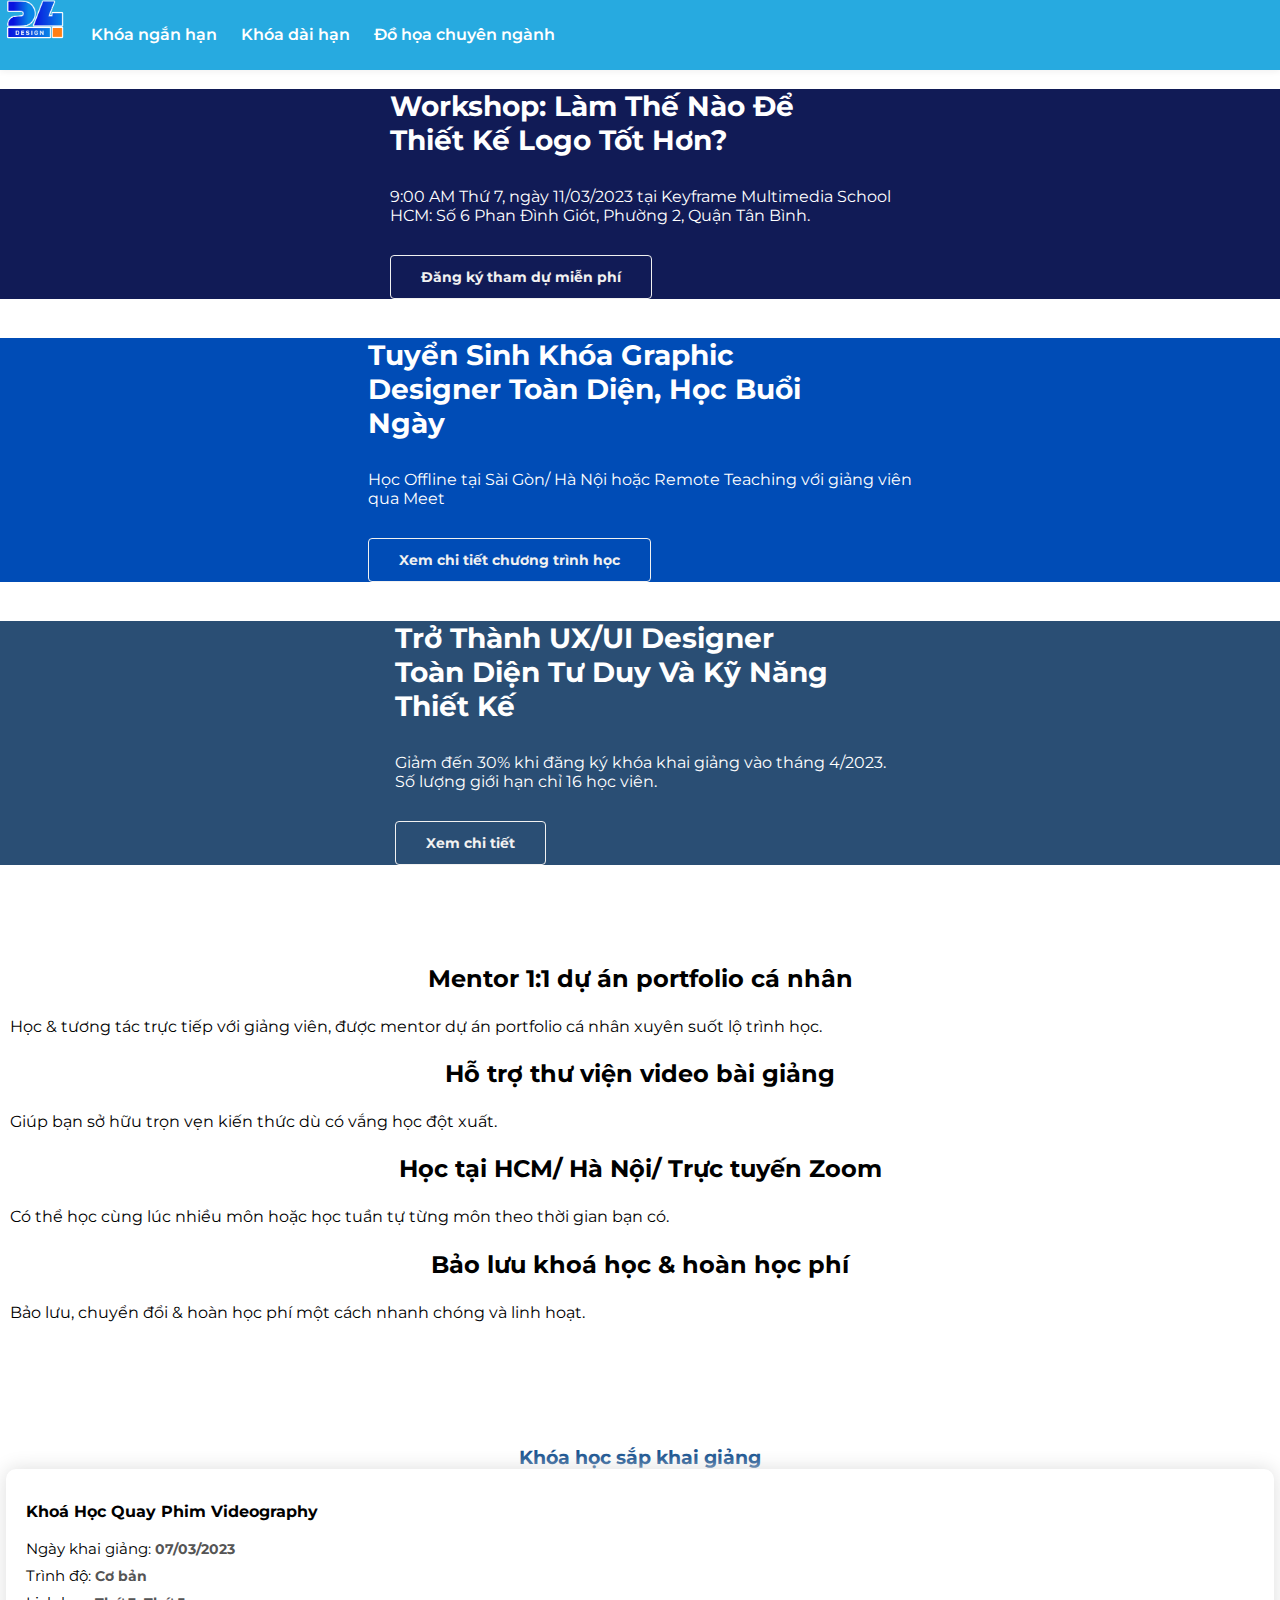
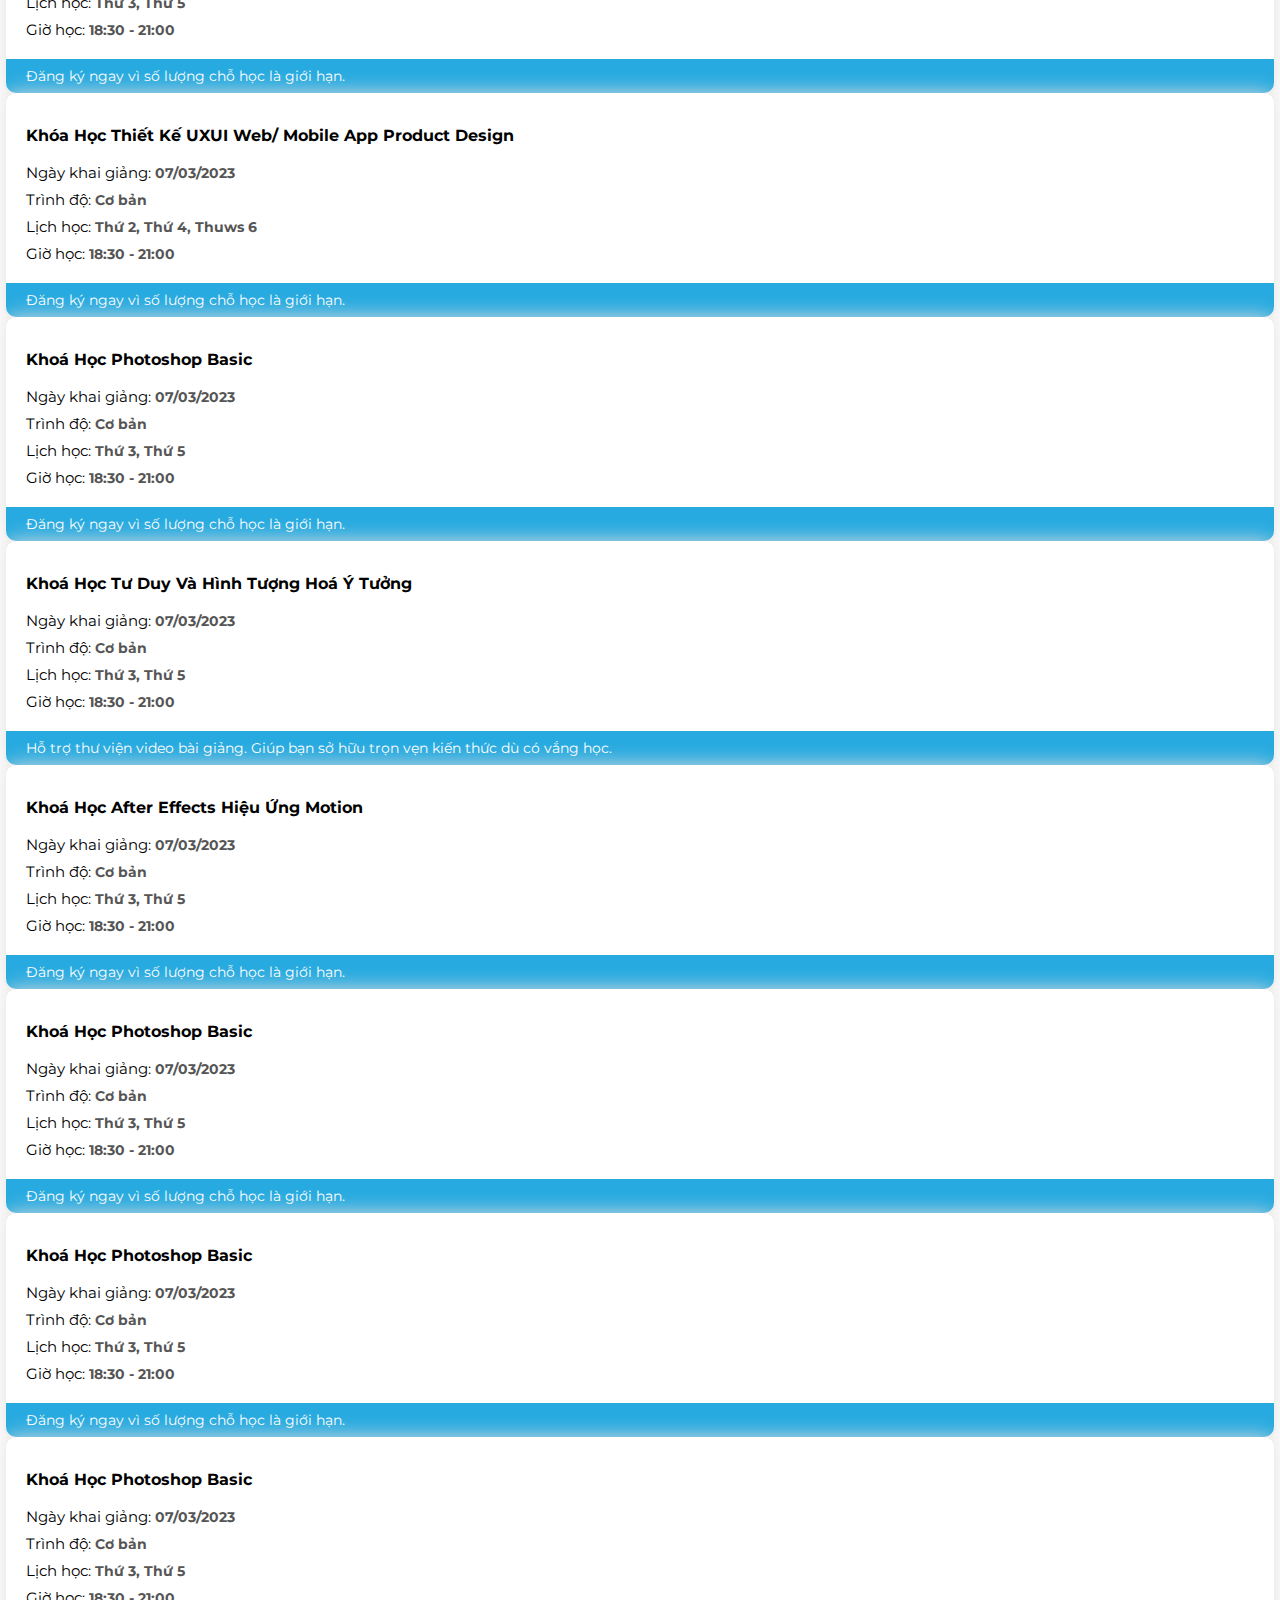
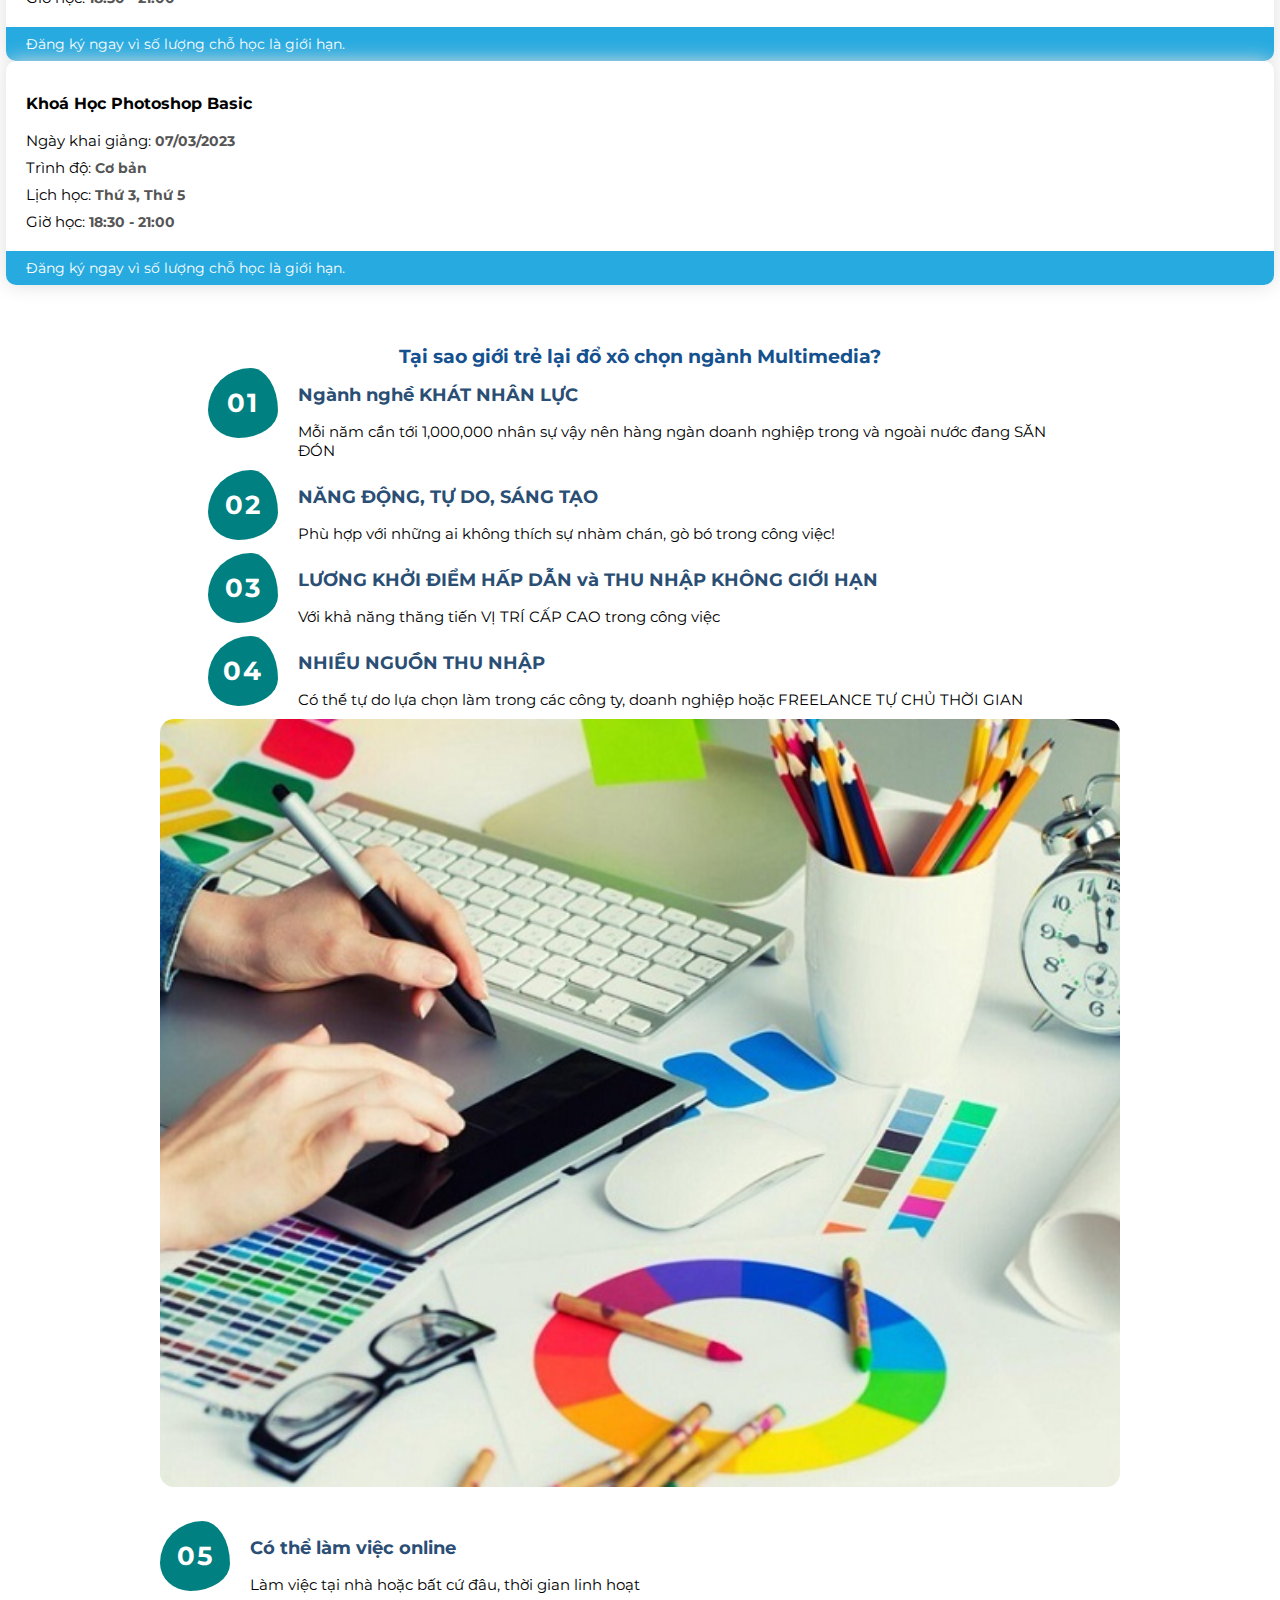
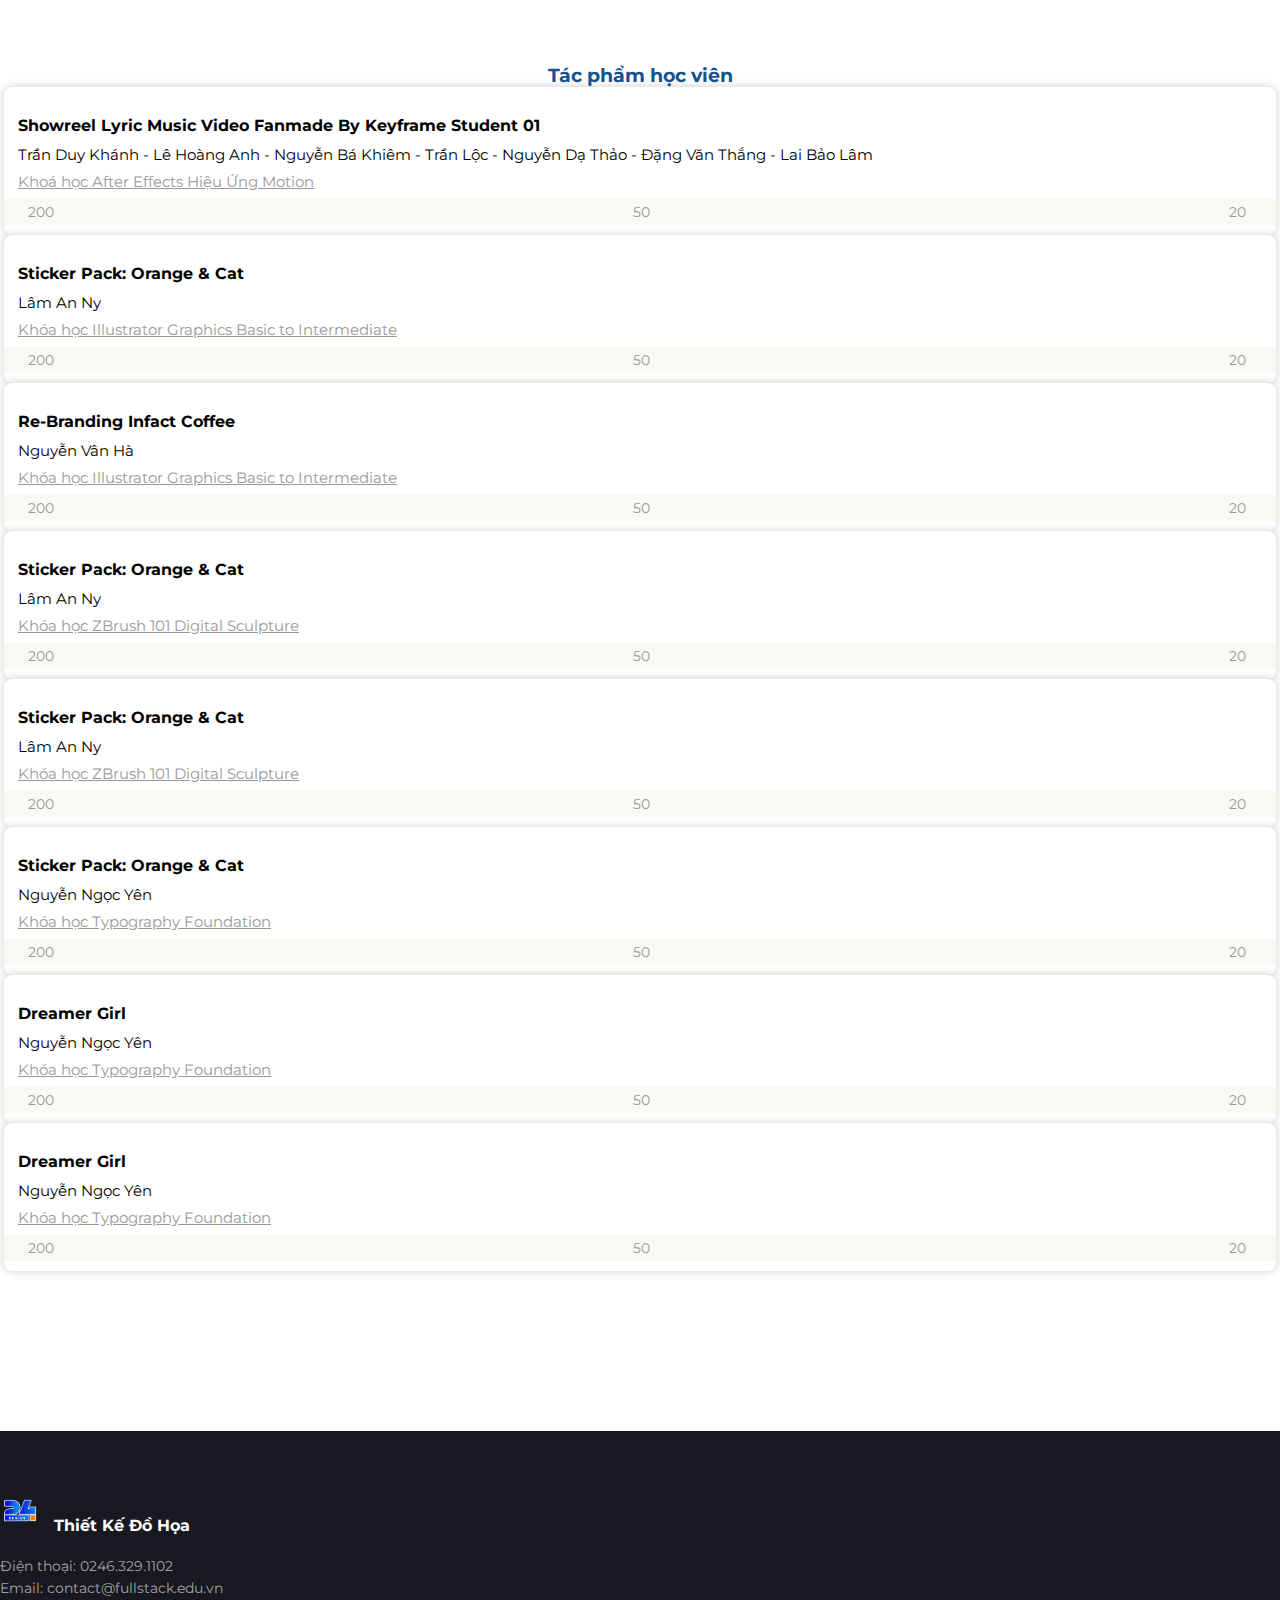
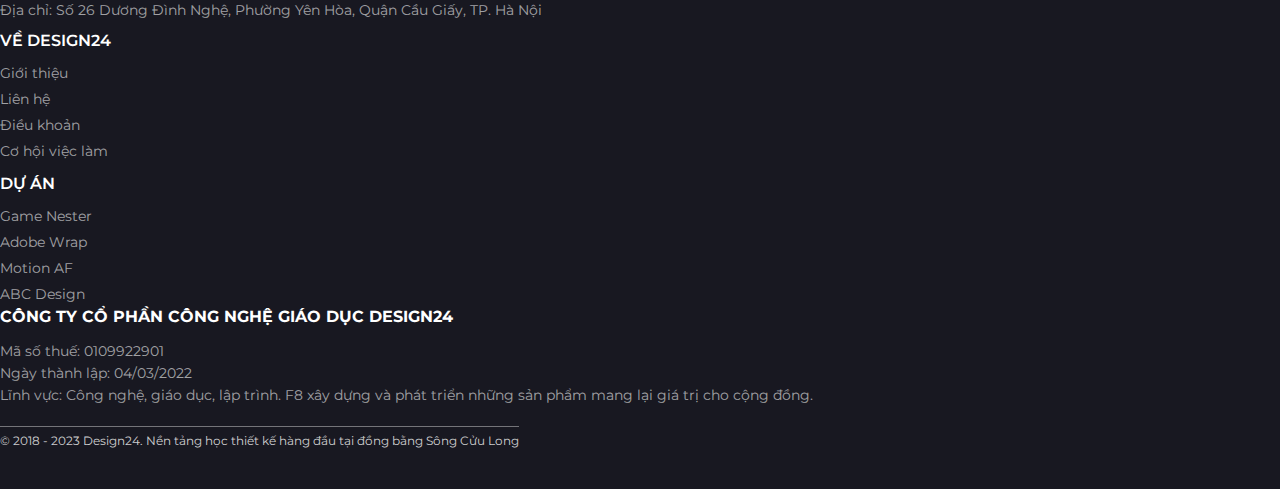
==== commit c535095a: "2 commit" ====
--- a/index.html
+++ b/index.html
@@ -32,36 +32,72 @@
         <header class="header">
             <div class="container">
                 <div class="row header__content">
-                    <div class="col-lg-5 nav__left">
+                    <div class="col-lg-6 nav__left">
                         <div class="logo">
-                            <img src="https://keyframe.vn/logo.png" alt="logo">
+                            <img src="./assets/imgs/logo.png" alt="logo">
                         </div>
                         
                         <div class="nav__item">
                             <a href="#" class="nav__link">
-                                <span class="nav__link-title">Các khóa học</span>
+                                <span class="nav__link-title">Khóa ngắn hạn</span>
                                 <i class="ri-arrow-down-s-line"></i>
                             </a>
                             <ul class="menu__dropdown">
-                                <li class="menu__dropdown-item"><a href="#">Khóa ngắn hạn</a></li>
-                                <li class="menu__dropdown-item"><a href="#">Khóa dài hạn</a></li>
-                                <li class="menu__dropdown-item"><a href="#">Khóa online</a></li>
+                                <li class="menu__dropdown-item"><a href="#">Adobe Photoshop</a></li>
+                                <li class="menu__dropdown-item"><a href="#">Adobe Illustrator</a></li>
+                                <li class="menu__dropdown-item"><a href="#">Adobe After Effects</a></li>
+                                <li class="menu__dropdown-item"><a href="#">Adobe Premiere</a></li>
+                                <li class="menu__dropdown-item"><a href="#">Autodesk 3d Max</a></li>
+                                <li class="menu__dropdown-item"><a href="#">Autodesk Maya</a></li>
+                                <li class="menu__dropdown-item"><a href="#">CoreIdraw</a></li>
+                                <li class="menu__dropdown-item"><a href="#">Blender</a></li>
+                                <li class="menu__dropdown-item"><a href="#">Cinema 4d</a></li>
+                                <li class="menu__dropdown-item"><a href="#">Nuke Studio</a></li>
+                                <li class="menu__dropdown-item"><a href="#">Sketchup</a></li>
+                                <li class="menu__dropdown-item"><a href="#">Unreal Engine</a></li>
                             </ul>
                         </div>
 
                         <div class="nav__item">
                             <a href="#" class="nav__link">
-                                <span class="nav__link-title">Danh mục khóa học</span>
+                                <span class="nav__link-title">Khóa dài hạn</span>
                                 <i class="ri-arrow-down-s-line"></i>
                             </a>
                             <ul class="menu__dropdown">
-                                <li class="menu__dropdown-item"><a href="#">Tất cả</a></li>
-                                <li class="menu__dropdown-item"><a href="#">Motion Graphic</a></li>
-                                <li class="menu__dropdown-item"><a href="#">Digital Painting</a></li>
-                                <li class="menu__dropdown-item"><a href="#">Đồ họa 3D</a></li>
-                                <li class="menu__dropdown-item"><a href="#">2D Animation</a></li>
+                                <li class="menu__dropdown-item"><a href="#">Thiết kế đồ họa quảng cáo</a></li>
+                                <li class="menu__dropdown-item"><a href="#">Thiết kế video marketing</a></li>
+                                <li class="menu__dropdown-item"><a href="#">Thiết kế 3D kiến trúc</a></li>
+                                <li class="menu__dropdown-item"><a href="#">Thiết kế TVC 3D</a></li>
+                                <li class="menu__dropdown-item"><a href="#">Thiết kế hoạt hình 2D</a></li>
+                                <li class="menu__dropdown-item"><a href="#">Thiết kế 3D event</a></li>
+                                <li class="menu__dropdown-item"><a href="#">Thiết kế Website</a></li>
+                                <li class="menu__dropdown-item"><a href="#">Thiết kế App Mobile</a></li>
+                                <li class="menu__dropdown-item"><a href="#">Biên tập & Dựng phim</a></li>
+                                <li class="menu__dropdown-item"><a href="#">MC & dẫn chương trình</a></li>
+                                <li class="menu__dropdown-item"><a href="#">Quay phim</a></li>
+                                <li class="menu__dropdown-item"><a href="#">Nhiếp ảnh</a></li>
+                                <li class="menu__dropdown-item"><a href="#">Tổ chúc sự kiện</a></li>
                             </ul>
                         </div>
+
+                        <div class="nav__item">
+                            <a href="#" class="nav__link">
+                                <span class="nav__link-title">Đồ họa chuyên ngành</span>
+                                <i class="ri-arrow-down-s-line"></i>
+                            </a>
+                            <ul class="menu__dropdown">
+                                <li class="menu__dropdown-item"><a href="#">Ngành du lịch</a></li>
+                                <li class="menu__dropdown-item"><a href="#">Ngành Spa</a></li>
+                                <li class="menu__dropdown-item"><a href="#">Ngành Kinh tế</a></li>
+                                <li class="menu__dropdown-item"><a href="#">Ngành Thủy sản</a></li>
+                                <li class="menu__dropdown-item"><a href="#">Ngành Giáo dục</a></li>
+                                <li class="menu__dropdown-item"><a href="#">Ngành Công nghệ</a></li>
+                                <li class="menu__dropdown-item"><a href="#">Ngành Nông nghiệp</a></li>
+                                <li class="menu__dropdown-item"><a href="#">Bảo vệ thực vật</a></li>
+                                <li class="menu__dropdown-item"><a href="#">Nhà hàng - khách sạn</a></li>
+                                <li class="menu__dropdown-item"><a href="#">Ngành Y - Dược</a></li>
+                            </ul>
+                        </div>  
                     </div>
                     <div class="col-lg-3 nav__middle">
                         <div class="search__box">
@@ -69,7 +105,7 @@
                             <span class="search-btn"><i class="ri-search-2-line"></i></span>
                         </div>
                     </div>
-                    <div class="col-lg-4 nav__right">
+                    <div class="col-lg-3 nav__right">
                         <a href="#" class="nav__link-right">
                             <i class="ri-logout-box-line"></i>
                             <span>Đăng nhập</span>
@@ -78,10 +114,10 @@
                             <i class="ri-user-add-line"></i>
                             <span>Đăng nhập</span>
                         </a>
-                        <div class="cart">
+                        <!-- <div class="cart">
                             <span class="cart__icon"><i class="ri-shopping-cart-line"></i></span>
                             <span class="cart__number">0</span>
-                        </div>
+                        </div> -->
                     </div>
                 </div>
             </div>
@@ -585,7 +621,7 @@
                         <div class="col-lg-3 col-md-6">
                             <div class="ft__address">
                                 <div class="logo">
-                                    <img src="https://fullstack.edu.vn/static/media/f8-icon.18cd71cfcfa33566a22b.png" alt="">
+                                    <img src="./assets/imgs/logo.png" alt="">
                                     <span>Thiết kế đồ họa</span>
                                 </div>
                                 <p>Điện thoại: 0246.329.1102</p>
--- a/assets/css/main.css
+++ b/assets/css/main.css
@@ -36,7 +36,7 @@
 }
 
 .nav__left .logo{
-    width: 160px;
+    width: 70px;
 }
 
 .nav__link{
@@ -60,7 +60,7 @@
     position: absolute;
     top: 115%;
     left: 0;
-    width: 200px;
+    width: 240px;
     padding: 10px 0;
     background: #fff;
     box-shadow: 0 0 6px #ddd;
@@ -105,6 +105,7 @@
 .menu__dropdown-item a{
     display: block;
     padding: 0 20px;
+    font-size: 14px;
     font-weight: 600;
     color: #777;
     transition: .4s;
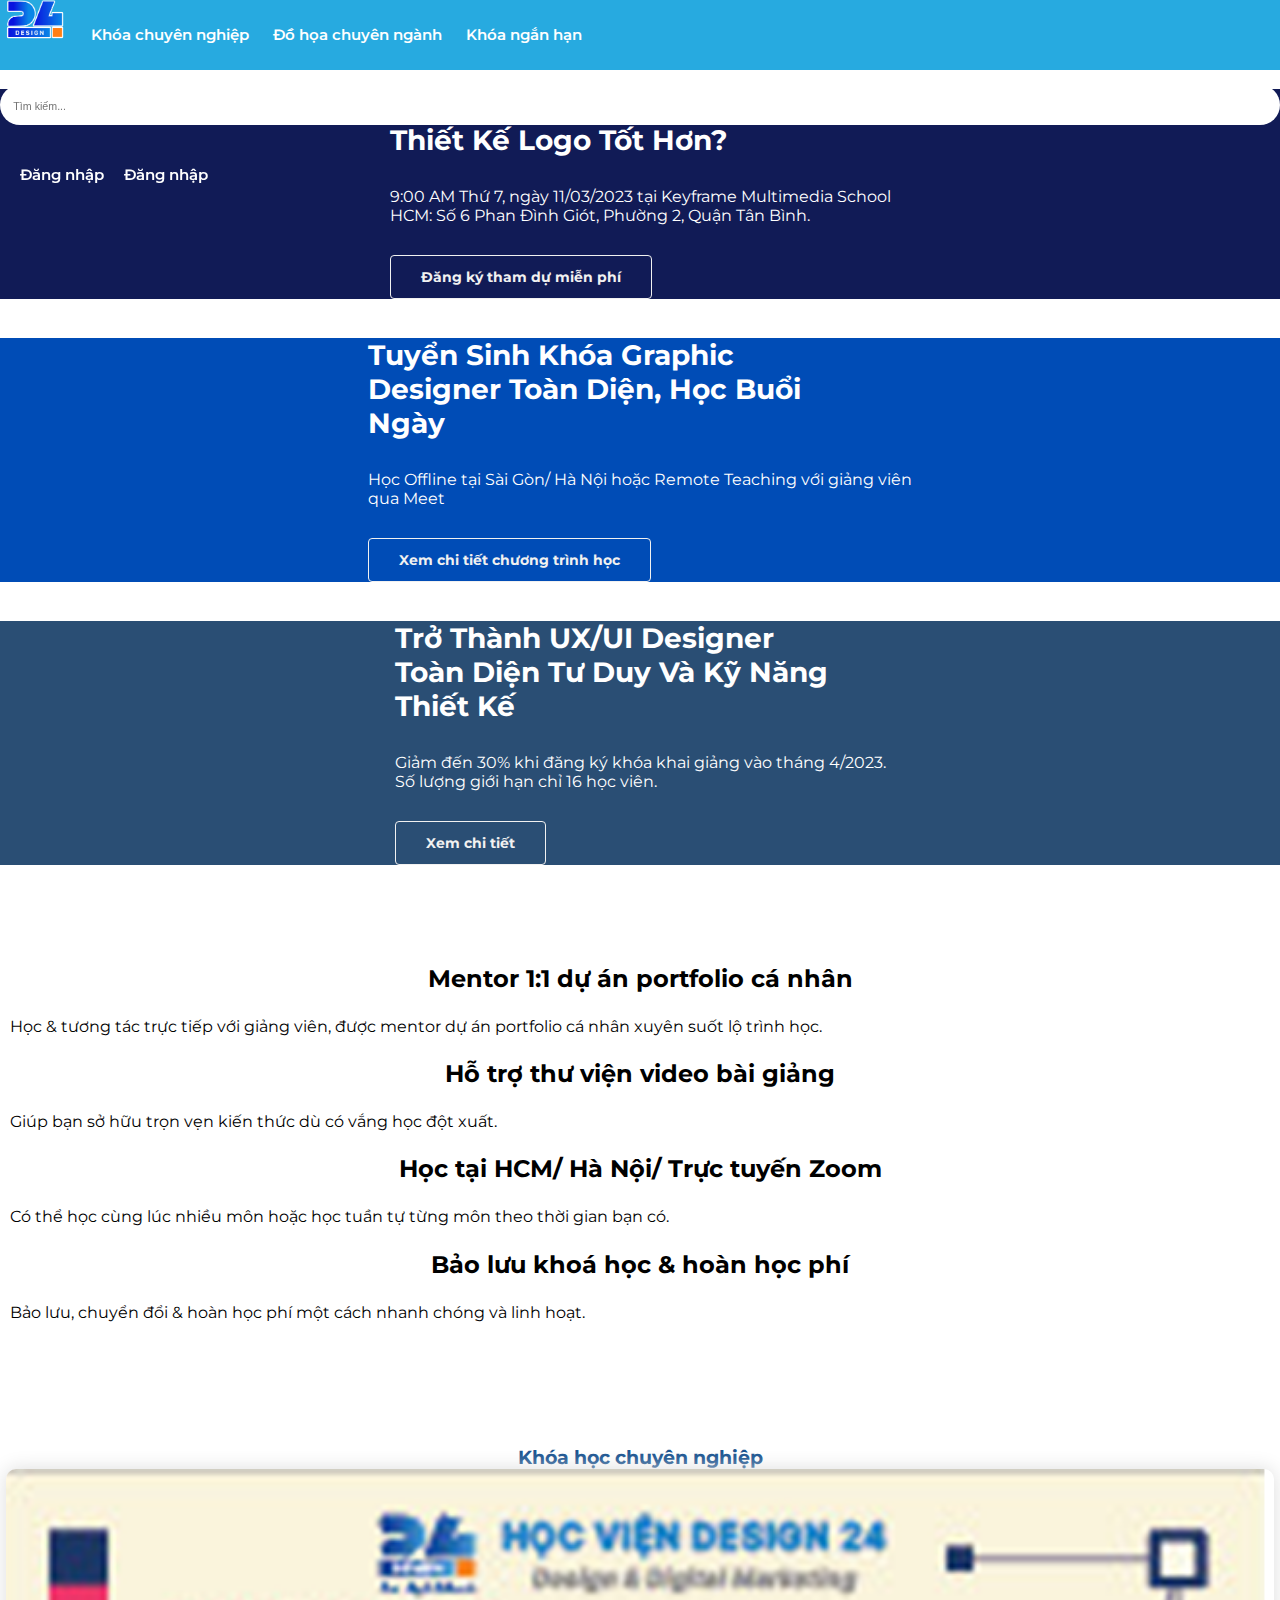
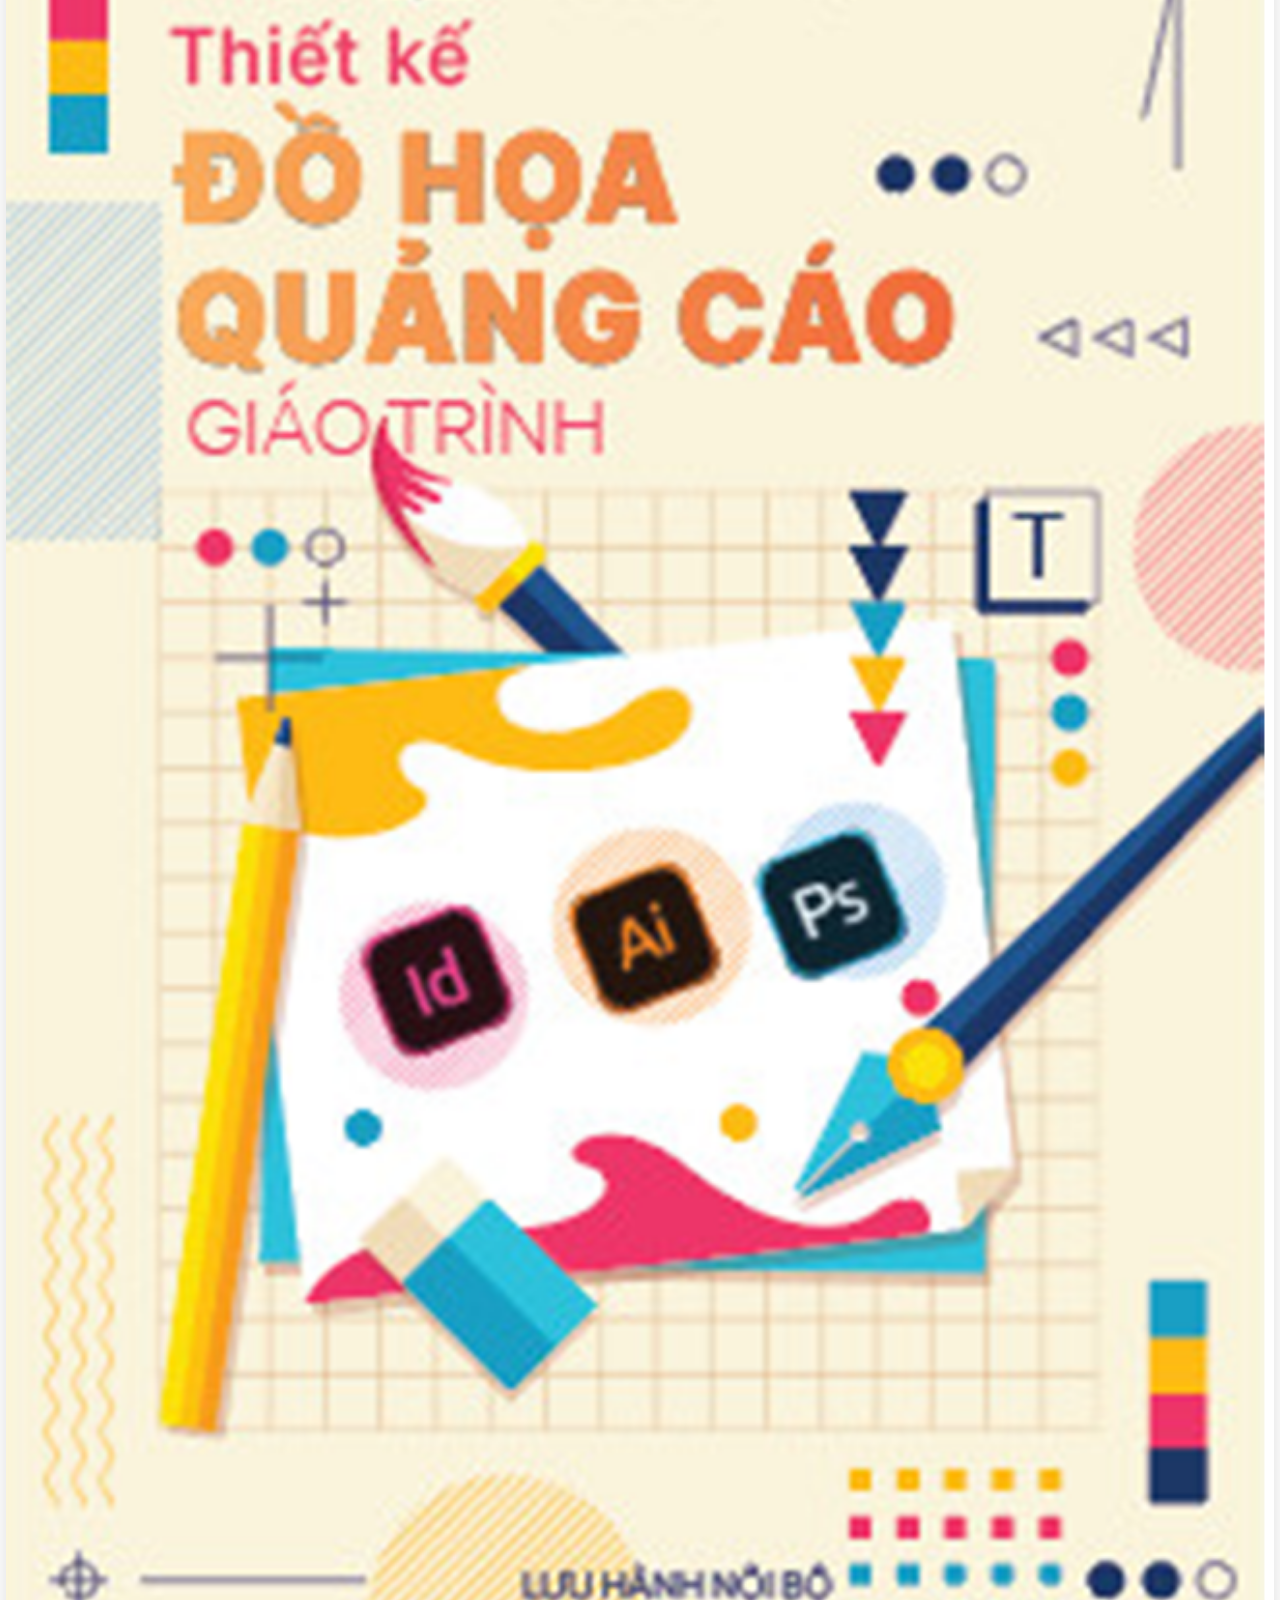
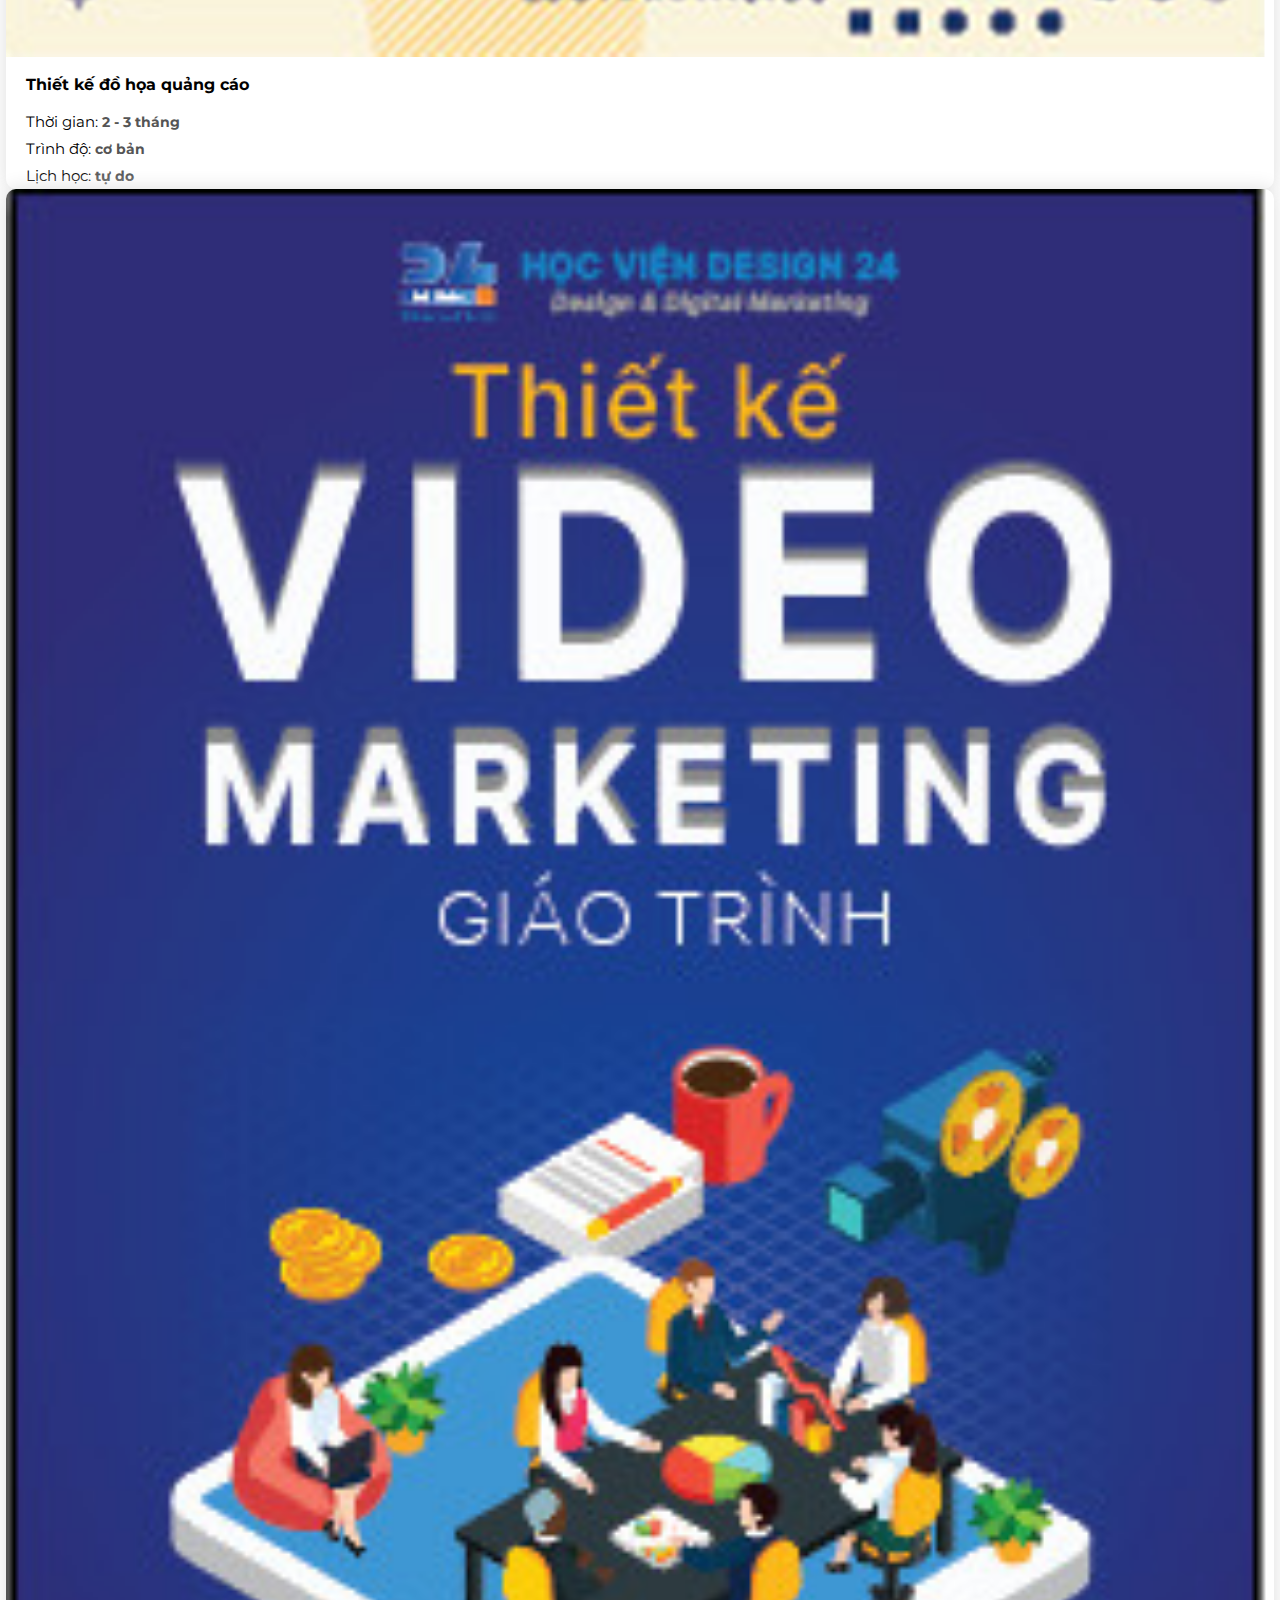
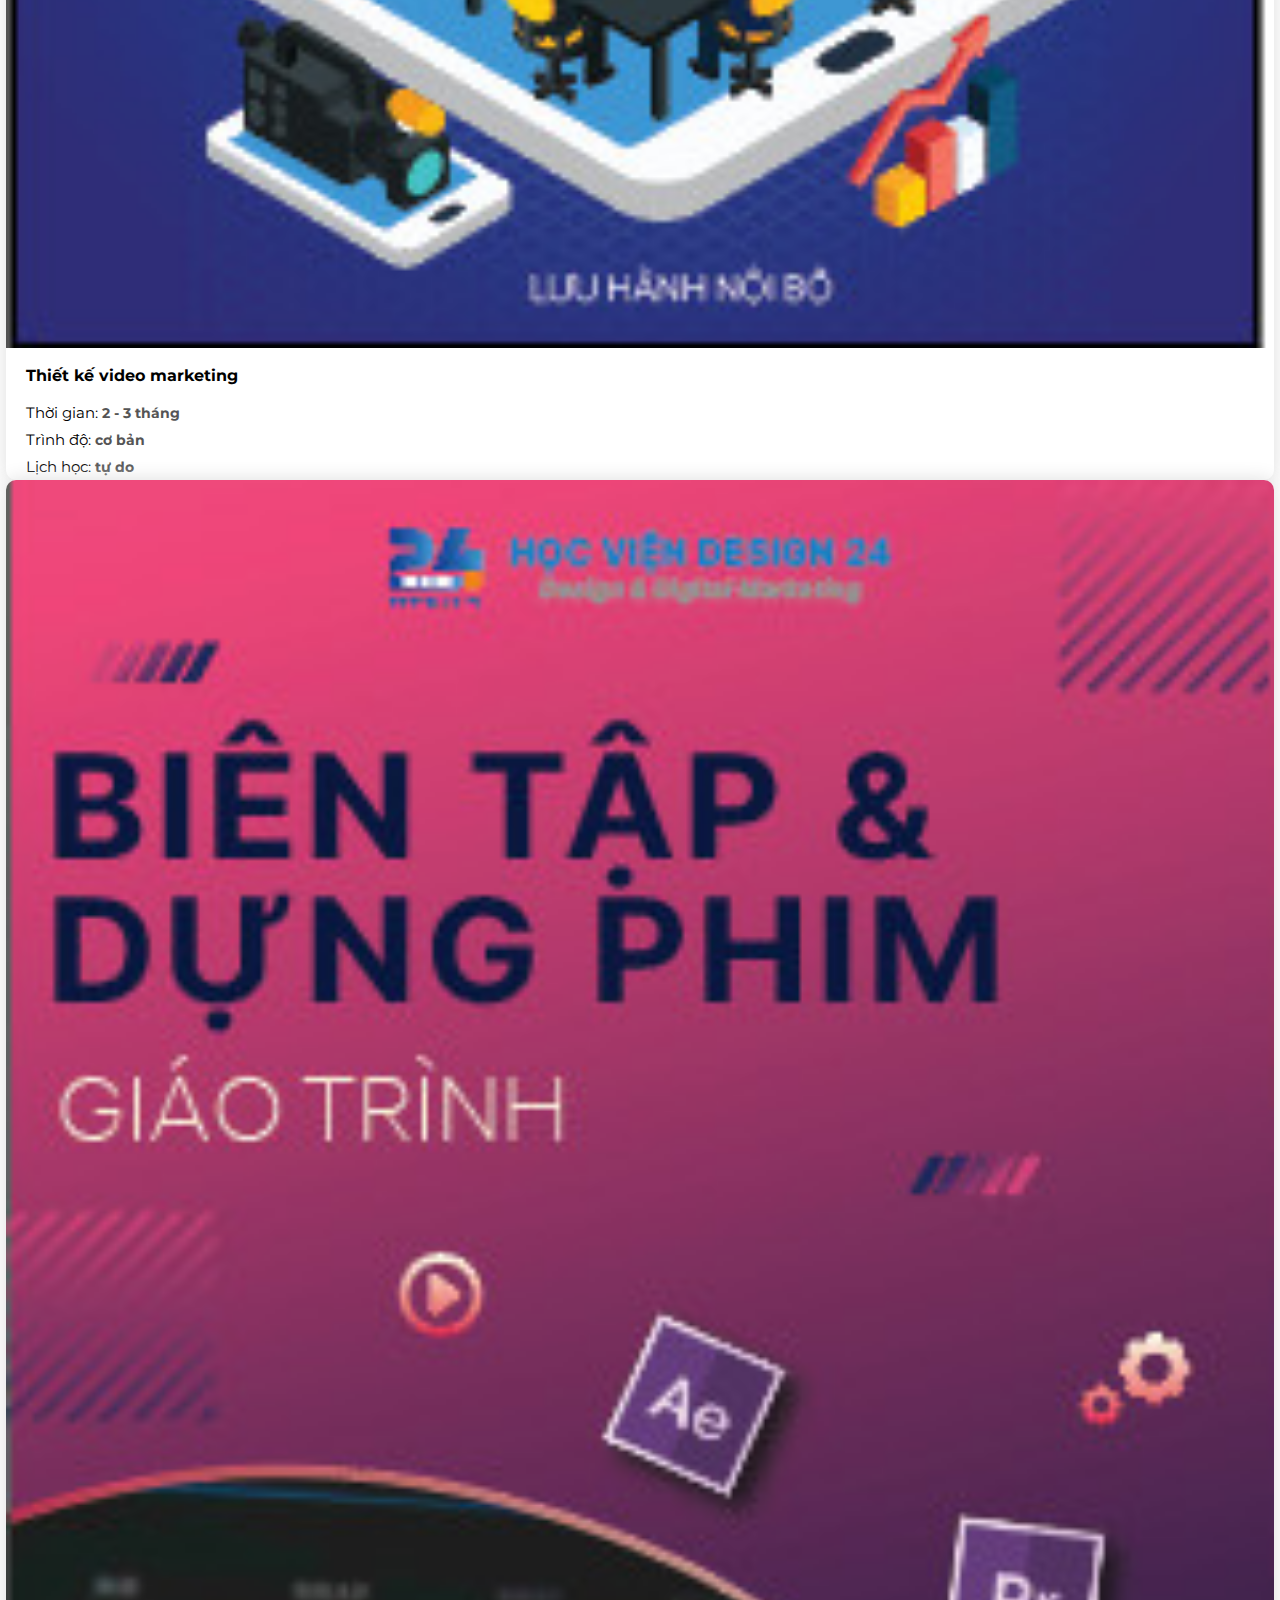
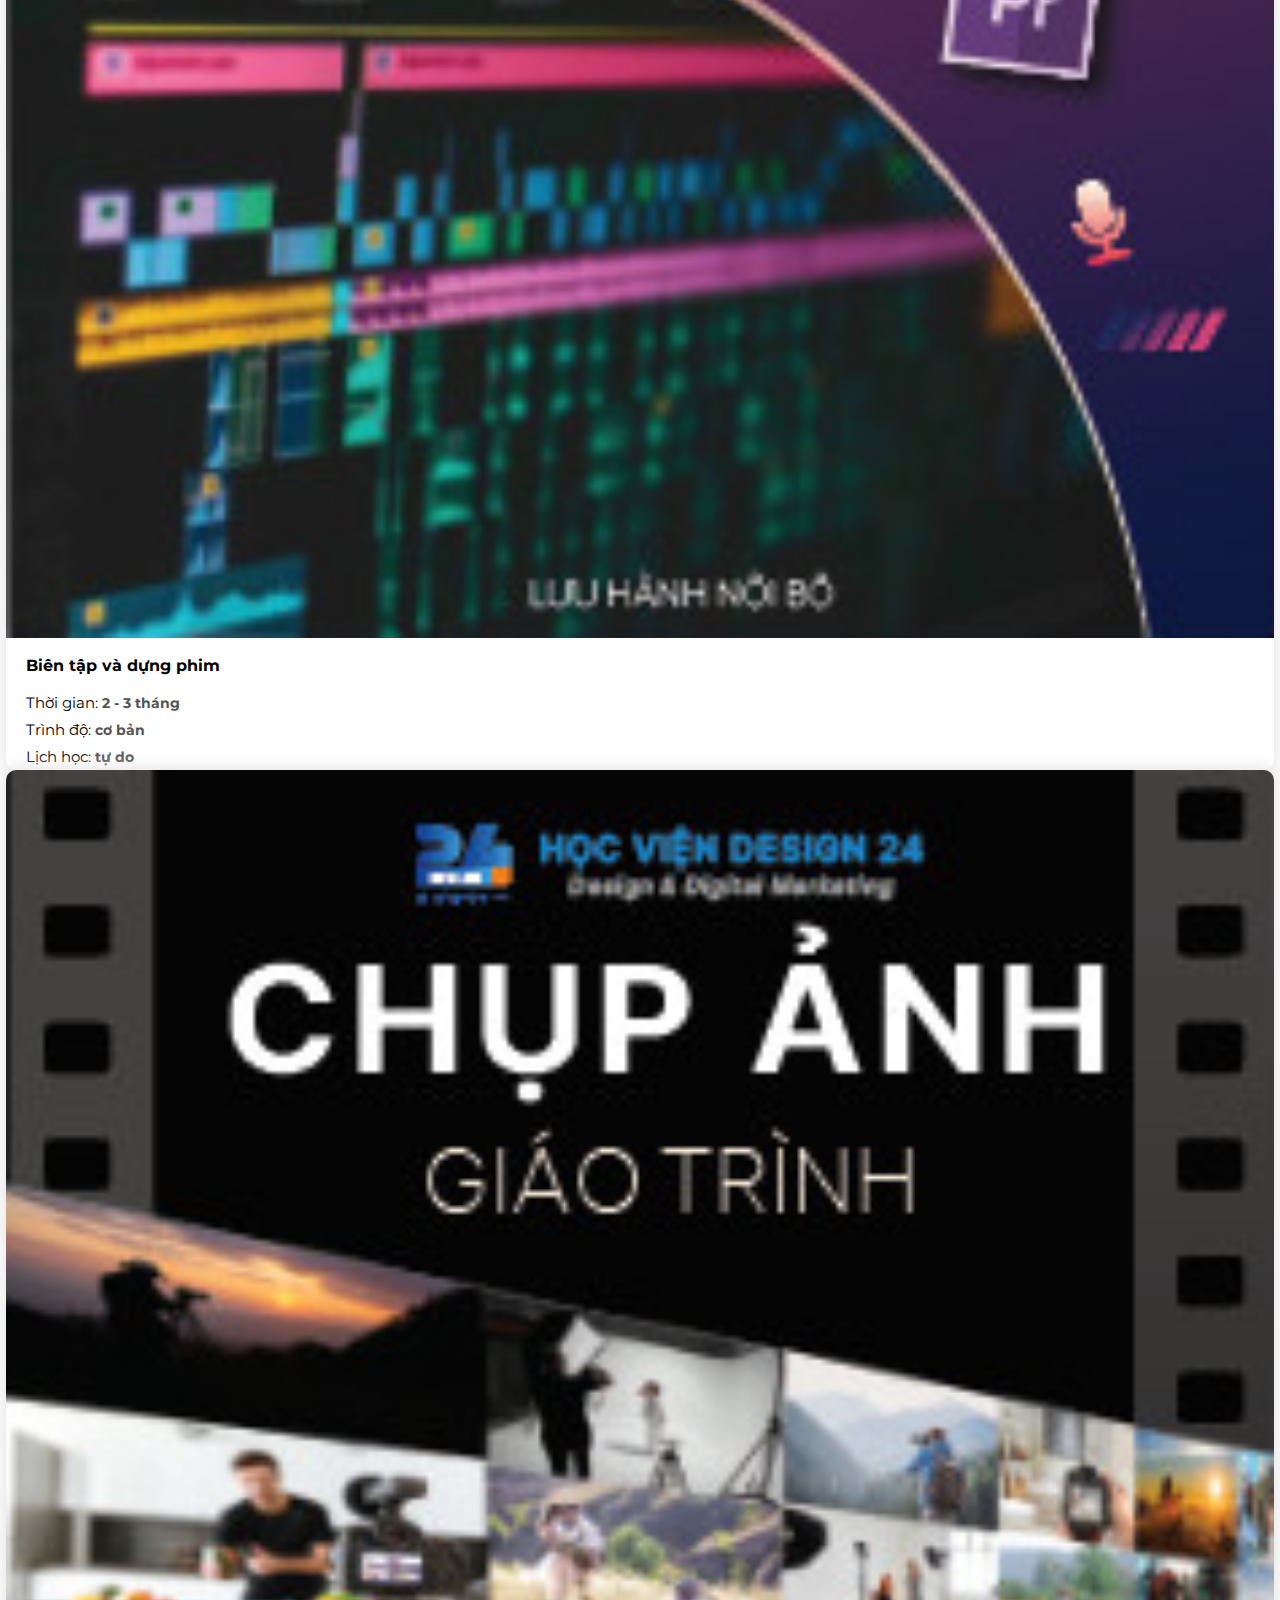
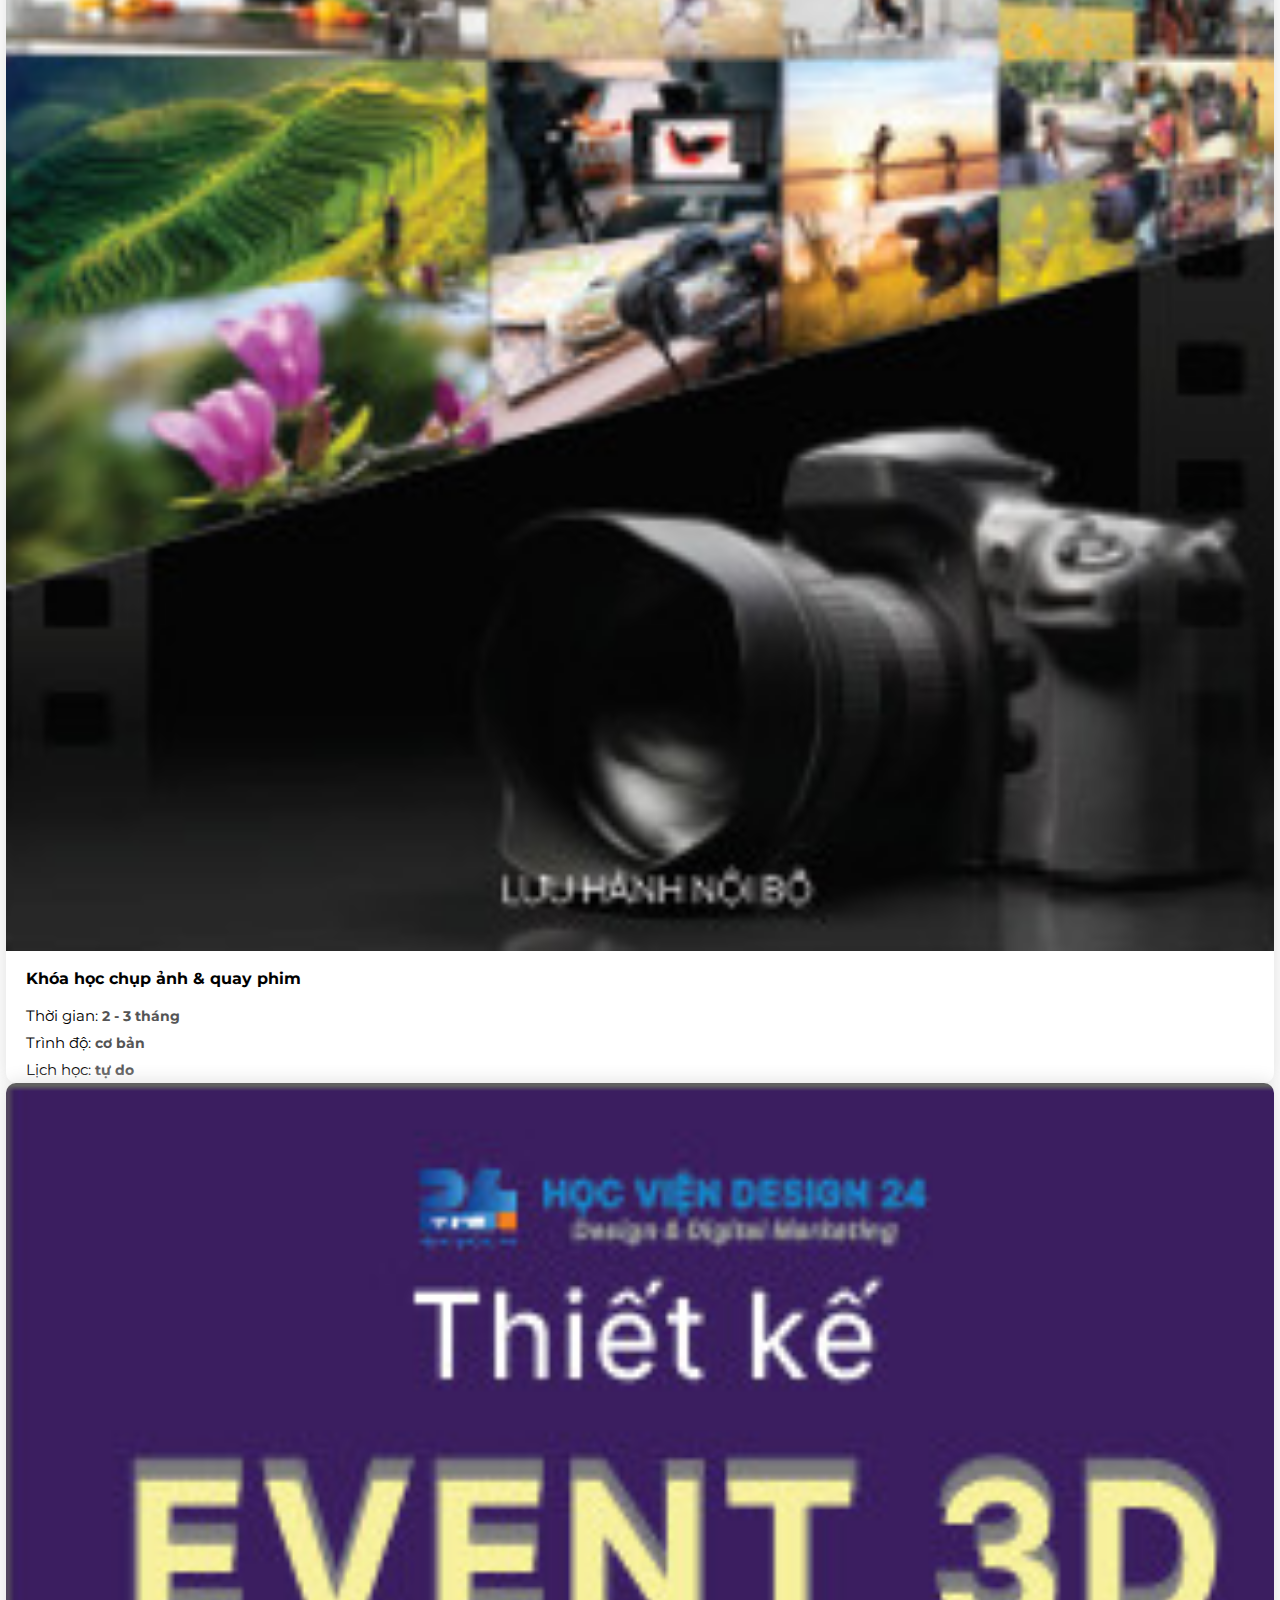
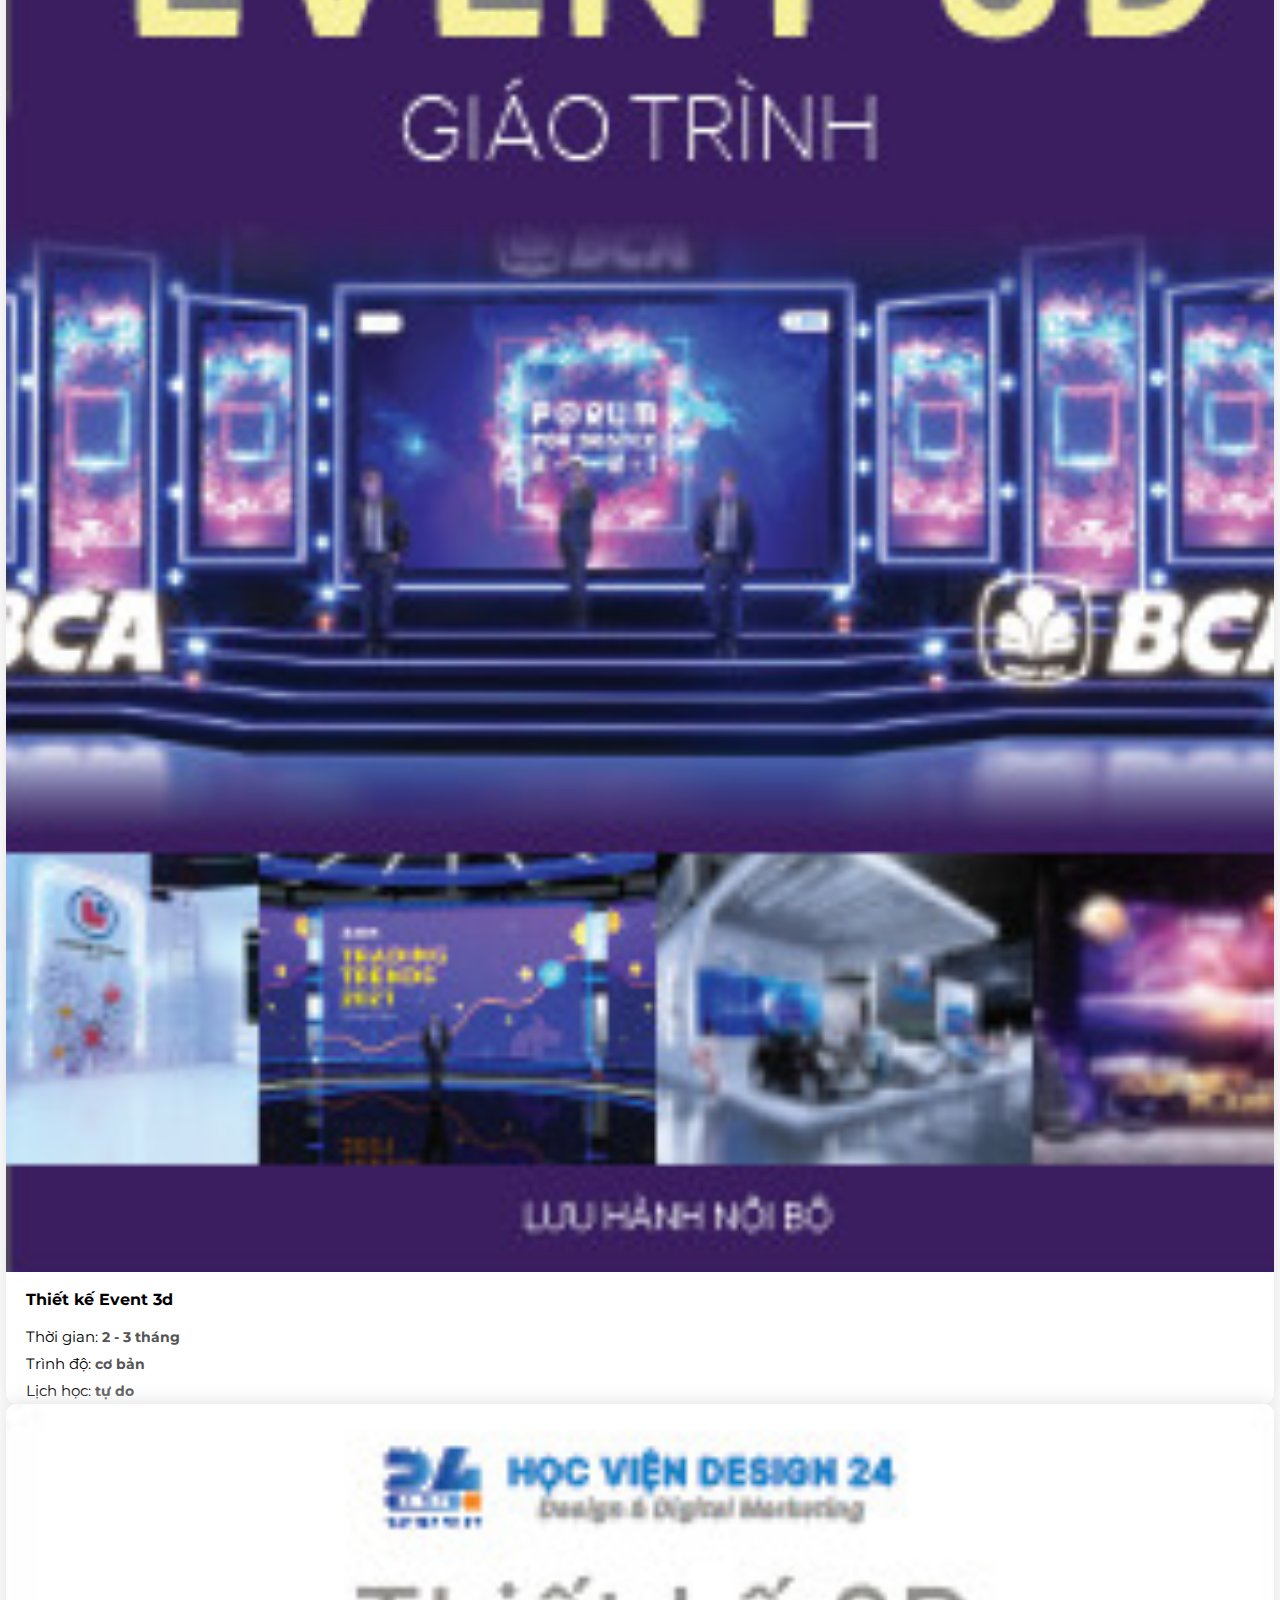
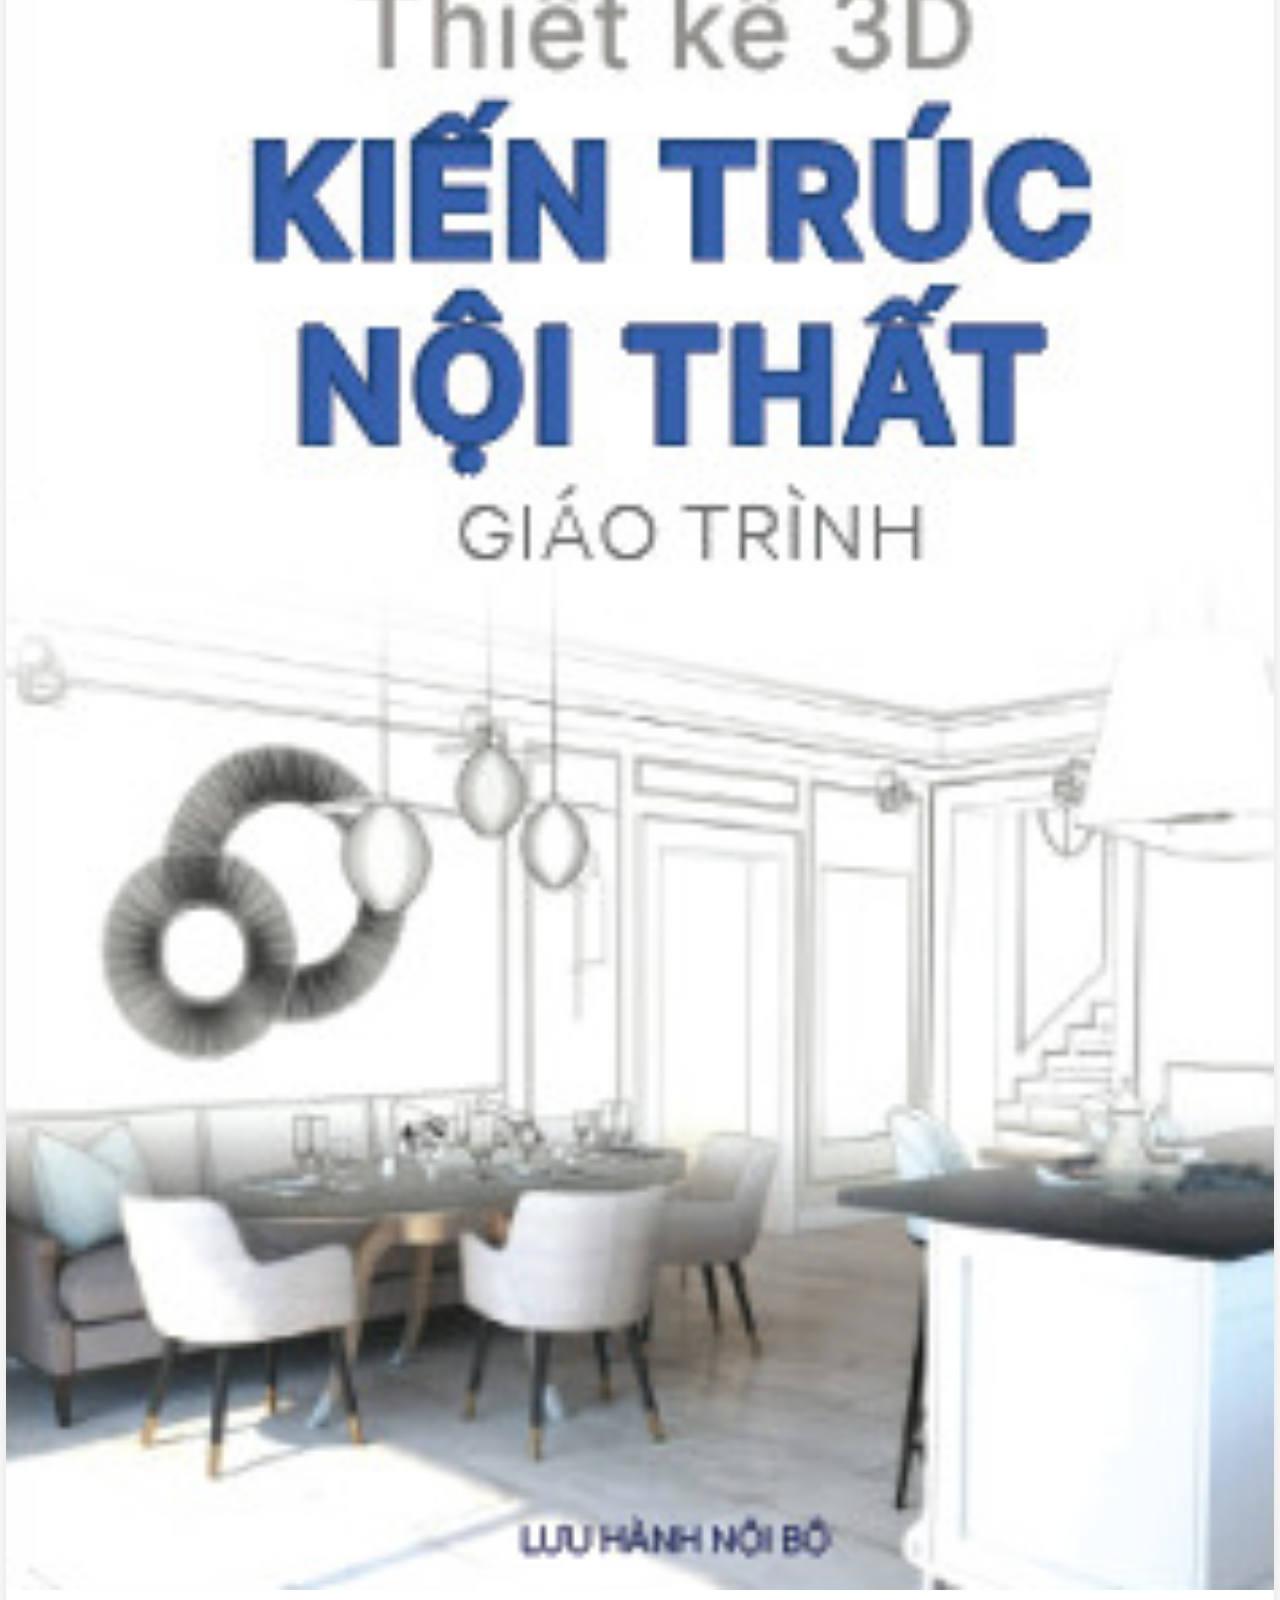
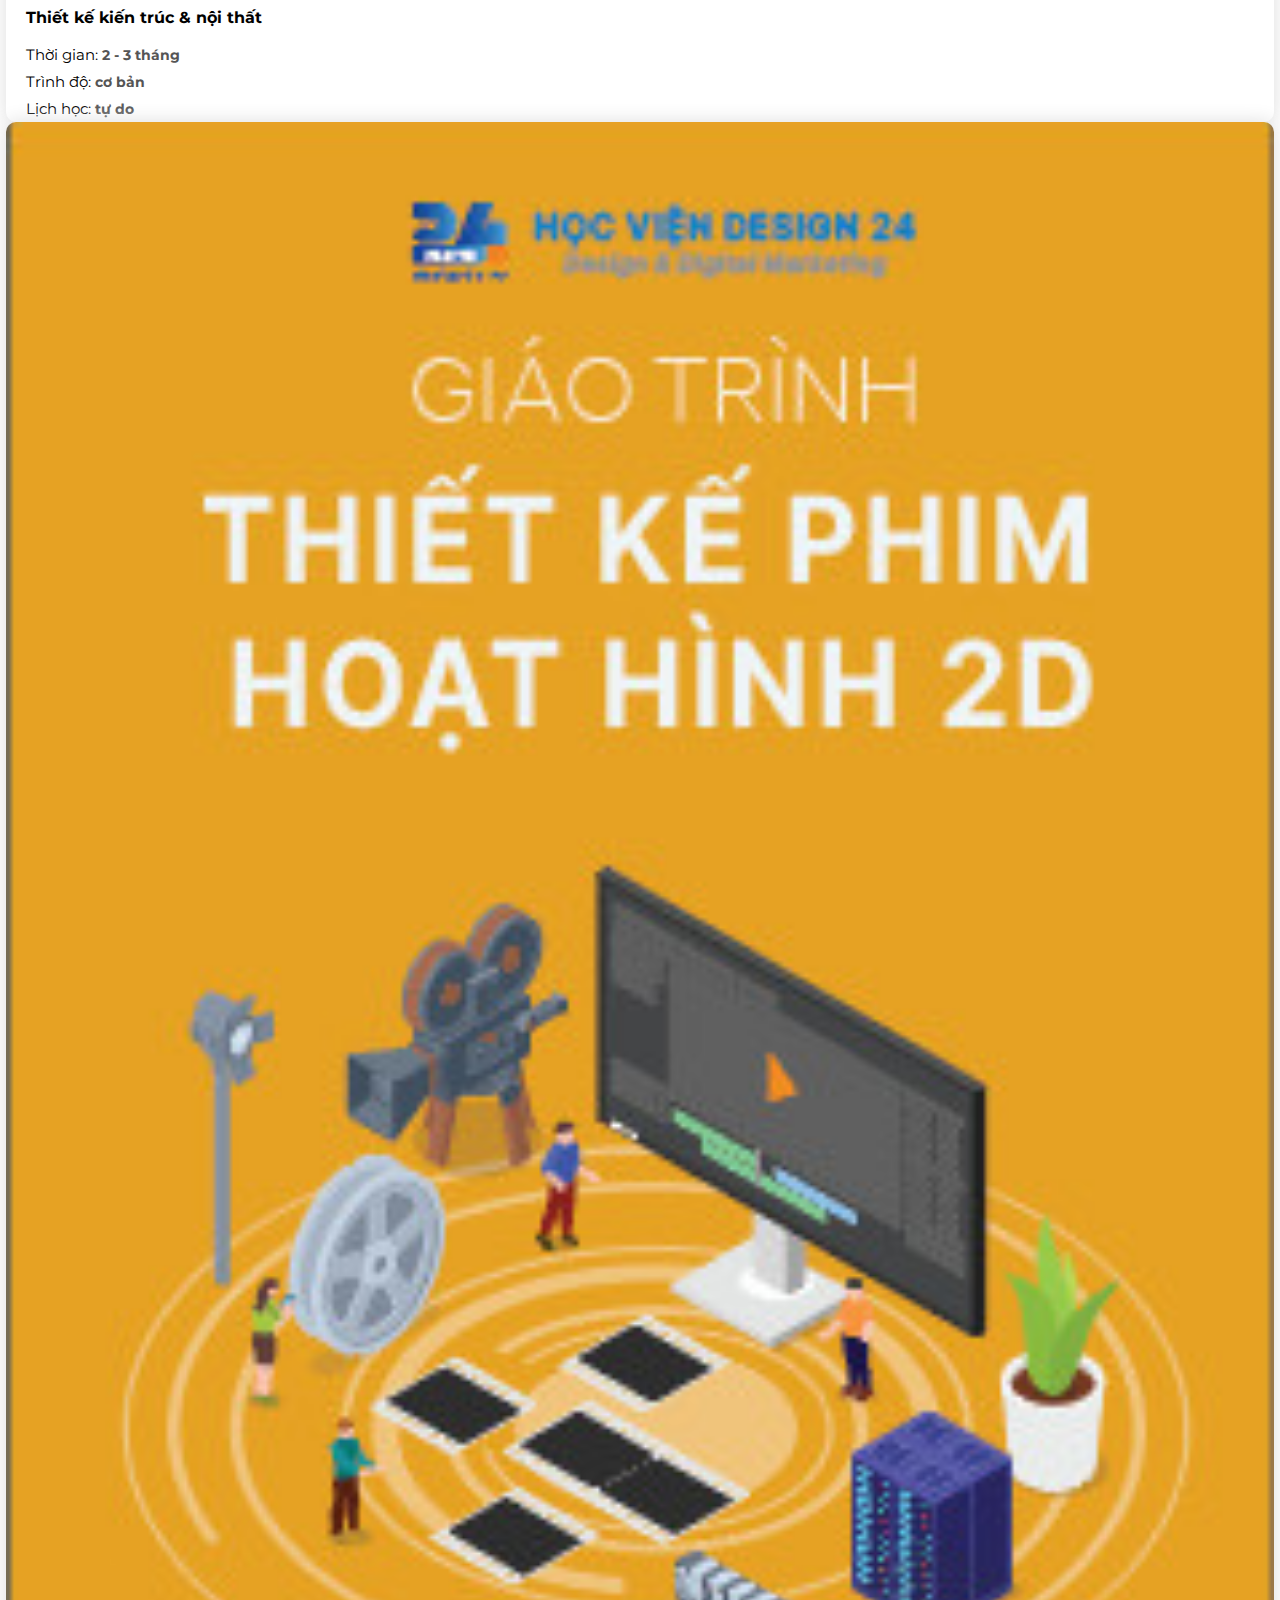
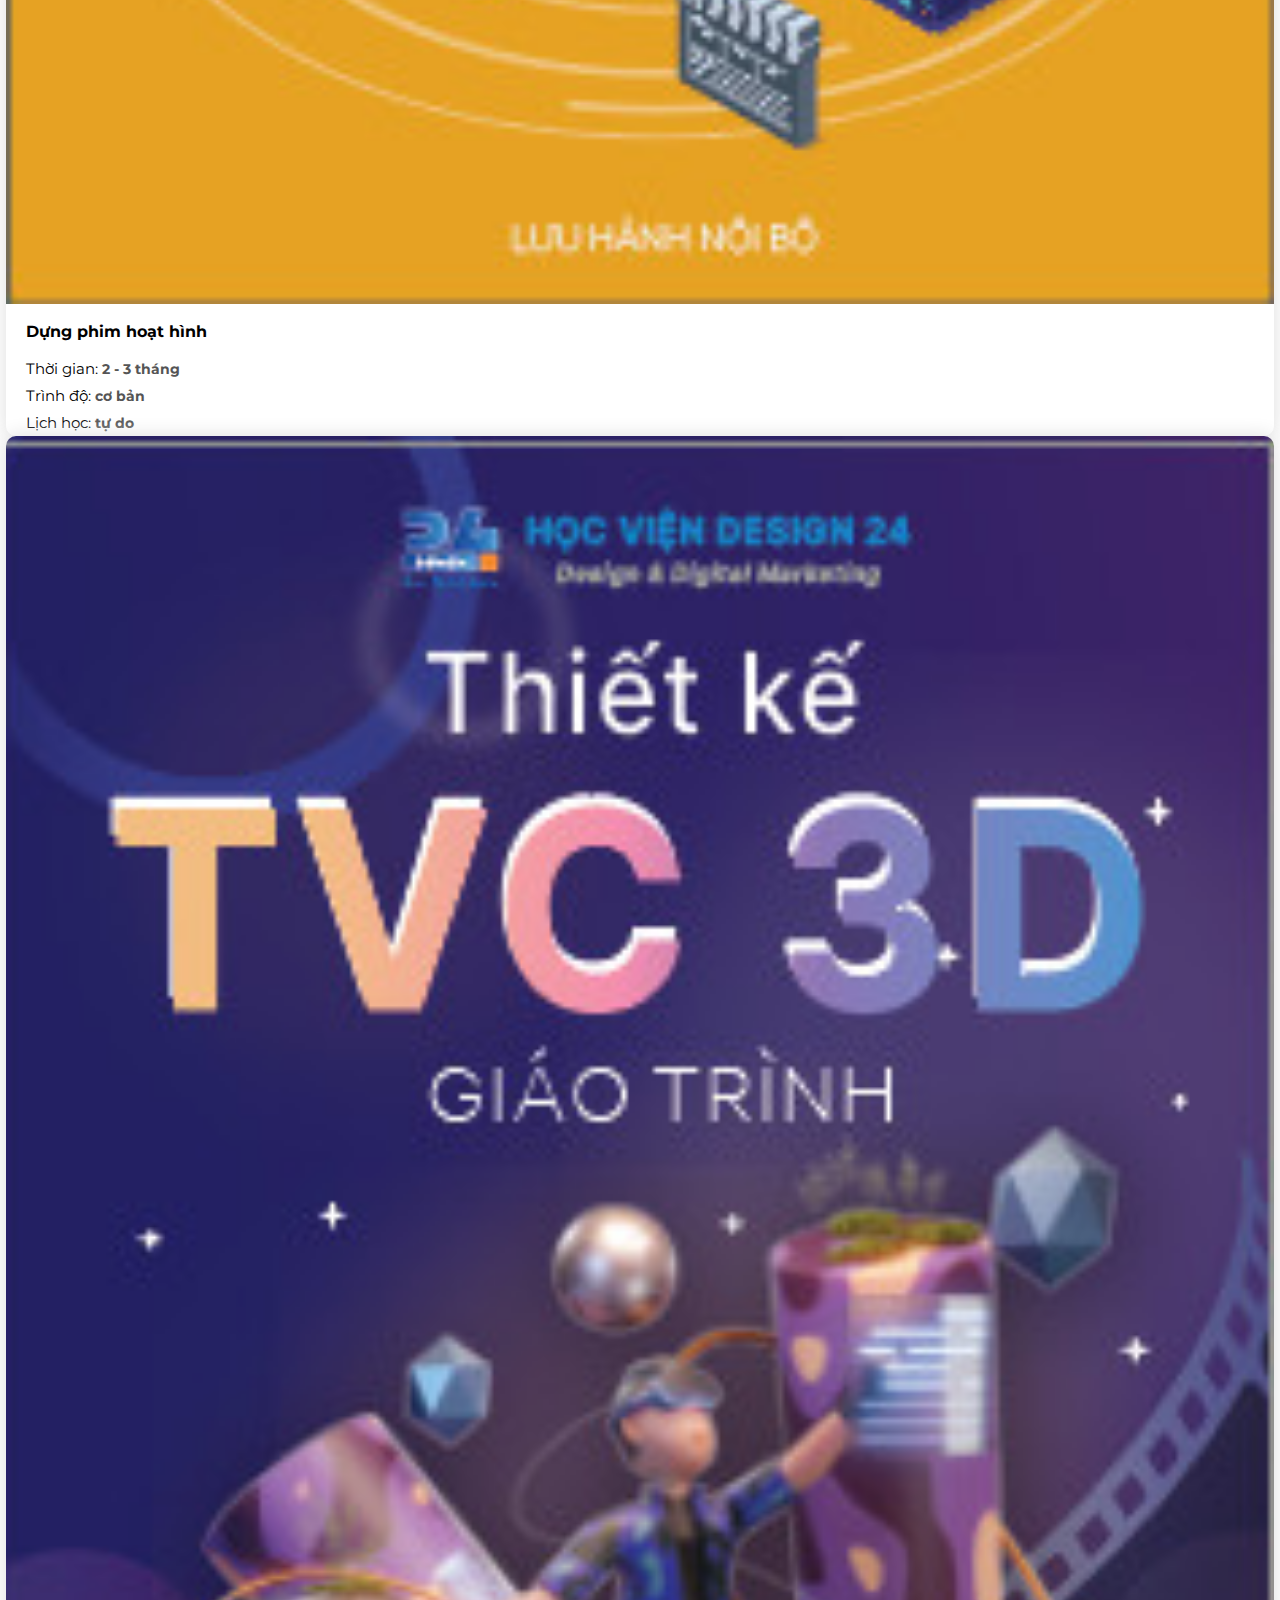
==== commit 44344fa4: "3commit" ====
--- a/index.html
+++ b/index.html
@@ -8,6 +8,9 @@
 
     <!-- Link cdn -->
 
+    <!-- Slick css -->
+    <link rel="stylesheet" href="https://cdnjs.cloudflare.com/ajax/libs/slick-carousel/1.8.1/slick.min.css" integrity="sha512-yHknP1/AwR+yx26cB1y0cjvQUMvEa2PFzt1c9LlS4pRQ5NOTZFWbhBig+X9G9eYW/8m0/4OXNx8pxJ6z57x0dw==" crossorigin="anonymous" referrerpolicy="no-referrer" />
+    <link rel="stylesheet" href="https://cdnjs.cloudflare.com/ajax/libs/slick-carousel/1.8.1/slick-theme.min.css" integrity="sha512-17EgCFERpgZKcm0j0fEq1YCJuyAWdz9KUtv1EjVuaOz8pDnh/0nZxmU6BBXwaaxqoi9PQXnRWqlcDB027hgv9A==" crossorigin="anonymous" referrerpolicy="no-referrer" />
     <!-- remix icon -->
     <link href="https://cdn.jsdelivr.net/npm/remixicon@2.5.0/fonts/remixicon.css" rel="stylesheet">
     <!-- Bootstrap -->
@@ -36,6 +39,46 @@
                         <div class="logo">
                             <img src="./assets/imgs/logo.png" alt="logo">
                         </div>
+
+                        <div class="nav__item">
+                            <a href="#" class="nav__link">
+                                <span class="nav__link-title">Khóa chuyên nghiệp</span>
+                                <i class="ri-arrow-down-s-line"></i>
+                            </a>
+                            <ul class="menu__dropdown">
+                                <li class="menu__dropdown-item"><a href="#">Thiết kế đồ họa quảng cáo</a></li>
+                                <li class="menu__dropdown-item"><a href="#">Thiết kế video marketing</a></li>
+                                <li class="menu__dropdown-item"><a href="#">Thiết kế 3D kiến trúc</a></li>
+                                <li class="menu__dropdown-item"><a href="#">Thiết kế TVC 3D</a></li>
+                                <li class="menu__dropdown-item"><a href="#">Thiết kế hoạt hình 2D</a></li>
+                                <li class="menu__dropdown-item"><a href="#">Thiết kế 3D event</a></li>
+                                <li class="menu__dropdown-item"><a href="#">Thiết kế Website</a></li>
+                                <li class="menu__dropdown-item"><a href="#">Thiết kế App Mobile</a></li>
+                                <li class="menu__dropdown-item"><a href="#">Biên tập & Dựng phim</a></li>
+                                <li class="menu__dropdown-item"><a href="#">MC & dẫn chương trình</a></li>
+                                <li class="menu__dropdown-item"><a href="#">Quay phim</a></li>
+                                <li class="menu__dropdown-item"><a href="#">Nhiếp ảnh</a></li>
+                                <li class="menu__dropdown-item"><a href="#">Tổ chúc sự kiện</a></li>
+                            </ul>
+                        </div>
+                        
+                        <div class="nav__item">
+                            <a href="#" class="nav__link">
+                                <span class="nav__link-title">Đồ họa chuyên ngành</span>
+                                <i class="ri-arrow-down-s-line"></i>
+                            </a>
+                            <ul class="menu__dropdown">
+                                <li class="menu__dropdown-item"><a href="#">Ngành du lịch</a></li>
+                                <li class="menu__dropdown-item"><a href="#">Ngành Spa</a></li>
+                                <li class="menu__dropdown-item"><a href="#">Ngành Kinh tế</a></li>
+                                <li class="menu__dropdown-item"><a href="#">Ngành Thủy sản</a></li>
+                                <li class="menu__dropdown-item"><a href="#">Ngành Giáo dục</a></li>
+                                <li class="menu__dropdown-item"><a href="#">Ngành Công nghệ</a></li>
+                                <li class="menu__dropdown-item"><a href="#">Ngành Nông nghiệp</a></li>
+                                <li class="menu__dropdown-item"><a href="#">Bảo vệ thực vật</a></li>
+                                <li class="menu__dropdown-item"><a href="#">Nhà hàng - khách sạn</a></li>
+                            </ul>
+                        </div>  
                         
                         <div class="nav__item">
                             <a href="#" class="nav__link">
@@ -58,46 +101,9 @@
                             </ul>
                         </div>
 
-                        <div class="nav__item">
-                            <a href="#" class="nav__link">
-                                <span class="nav__link-title">Khóa dài hạn</span>
-                                <i class="ri-arrow-down-s-line"></i>
-                            </a>
-                            <ul class="menu__dropdown">
-                                <li class="menu__dropdown-item"><a href="#">Thiết kế đồ họa quảng cáo</a></li>
-                                <li class="menu__dropdown-item"><a href="#">Thiết kế video marketing</a></li>
-                                <li class="menu__dropdown-item"><a href="#">Thiết kế 3D kiến trúc</a></li>
-                                <li class="menu__dropdown-item"><a href="#">Thiết kế TVC 3D</a></li>
-                                <li class="menu__dropdown-item"><a href="#">Thiết kế hoạt hình 2D</a></li>
-                                <li class="menu__dropdown-item"><a href="#">Thiết kế 3D event</a></li>
-                                <li class="menu__dropdown-item"><a href="#">Thiết kế Website</a></li>
-                                <li class="menu__dropdown-item"><a href="#">Thiết kế App Mobile</a></li>
-                                <li class="menu__dropdown-item"><a href="#">Biên tập & Dựng phim</a></li>
-                                <li class="menu__dropdown-item"><a href="#">MC & dẫn chương trình</a></li>
-                                <li class="menu__dropdown-item"><a href="#">Quay phim</a></li>
-                                <li class="menu__dropdown-item"><a href="#">Nhiếp ảnh</a></li>
-                                <li class="menu__dropdown-item"><a href="#">Tổ chúc sự kiện</a></li>
-                            </ul>
-                        </div>
-
-                        <div class="nav__item">
-                            <a href="#" class="nav__link">
-                                <span class="nav__link-title">Đồ họa chuyên ngành</span>
-                                <i class="ri-arrow-down-s-line"></i>
-                            </a>
-                            <ul class="menu__dropdown">
-                                <li class="menu__dropdown-item"><a href="#">Ngành du lịch</a></li>
-                                <li class="menu__dropdown-item"><a href="#">Ngành Spa</a></li>
-                                <li class="menu__dropdown-item"><a href="#">Ngành Kinh tế</a></li>
-                                <li class="menu__dropdown-item"><a href="#">Ngành Thủy sản</a></li>
-                                <li class="menu__dropdown-item"><a href="#">Ngành Giáo dục</a></li>
-                                <li class="menu__dropdown-item"><a href="#">Ngành Công nghệ</a></li>
-                                <li class="menu__dropdown-item"><a href="#">Ngành Nông nghiệp</a></li>
-                                <li class="menu__dropdown-item"><a href="#">Bảo vệ thực vật</a></li>
-                                <li class="menu__dropdown-item"><a href="#">Nhà hàng - khách sạn</a></li>
-                                <li class="menu__dropdown-item"><a href="#">Ngành Y - Dược</a></li>
-                            </ul>
-                        </div>  
+                        
+
+                        
                     </div>
                     <div class="col-lg-3 nav__middle">
                         <div class="search__box">
@@ -123,6 +129,8 @@
             </div>
         </header>
 
+        <div class="clear-header" style="height: 70px;"></div>
+
         <section>
             <div class="banner row">
                 <div class="banner__left col-md-6">
@@ -215,6 +223,465 @@
                                 <div class="introduce__text">Bảo lưu, chuyển đổi & hoàn học phí một cách nhanh chóng và linh hoạt.</div>
                             </div>
                         </div>
+                    </div>
+                </div>
+            </section>
+
+            <section class="course section">
+                <div class="container">
+                    <h3 class="section__title">Khóa học chuyên nghiệp</h3>
+                    <div class="row p-4">
+                        <div class="col-lg-3 col-md-4 col-6 mb-5">
+                            <div class="course__item course__item-2">
+                                <div class="image">
+                                    <img src="./assets/imgs/chuyen-nghiep/do-hoa-quang-cao.png" alt="">
+                                    <a href="#" class="course__btn">Xem chi tiết</a>
+                                </div>
+                                <div class="title">Thiết kế đồ họa quảng cáo</div>
+                                <ul>
+                                    <li>Thời gian: <span>2 - 3 tháng</span></li>
+                                    <li>Trình độ: <span>cơ bản</span></li>
+                                    <li>Lịch học: <span>tự do</span></li>
+                                </ul>
+                            </div>
+                        </div>
+
+                        <div class="col-lg-3 col-md-4 col-6 mb-5">
+                            <div class="course__item course__item-2">
+                                <div class="image">
+                                    <img src="./assets/imgs/chuyen-nghiep/video-maketing.png" alt="">
+                                    <a href="#" class="course__btn">Xem chi tiết</a>
+                                </div>
+                                <div class="title">Thiết kế video marketing</div>
+                                <ul>
+                                    <li>Thời gian: <span>2 - 3 tháng</span></li>
+                                    <li>Trình độ: <span>cơ bản</span></li>
+                                    <li>Lịch học: <span>tự do</span></li>
+                                </ul>
+                            </div>
+                        </div>
+
+                        <div class="col-lg-3 col-md-4 col-6 mb-5">
+                            <div class="course__item course__item-2">
+                                <div class="image">
+                                    <img src="./assets/imgs/chuyen-nghiep/bien-tap-phim.png" alt="">
+                                    <a href="#" class="course__btn">Xem chi tiết</a>
+                                </div>
+                                <div class="title">Biên tập và dựng phim</div>
+                                <ul>
+                                    <li>Thời gian: <span>2 - 3 tháng</span></li>
+                                    <li>Trình độ: <span>cơ bản</span></li>
+                                    <li>Lịch học: <span>tự do</span></li>
+                                </ul>
+                            </div>
+                        </div>
+
+                        <div class="col-lg-3 col-md-4 col-6 mb-5">
+                            <div class="course__item course__item-2">
+                                <div class="image">
+                                    <img src="./assets/imgs/chuyen-nghiep/chup-anh.png" alt="">
+                                    <a href="#" class="course__btn">Xem chi tiết</a>
+                                </div>
+                                <div class="title">Khóa học chụp ảnh & quay phim</div>
+                                <ul>
+                                    <li>Thời gian: <span>2 - 3 tháng</span></li>
+                                    <li>Trình độ: <span>cơ bản</span></li>
+                                    <li>Lịch học: <span>tự do</span></li>
+                                </ul>
+                            </div>
+                        </div>
+
+                        <div class="col-lg-3 col-md-4 col-6 mb-5">
+                            <div class="course__item course__item-2">
+                                <div class="image">
+                                    <img src="./assets/imgs/chuyen-nghiep/event-3d.png" alt="">
+                                    <a href="#" class="course__btn">Xem chi tiết</a>
+                                </div>
+                                <div class="title">Thiết kế Event 3d</div>
+                                <ul>
+                                    <li>Thời gian: <span>2 - 3 tháng</span></li>
+                                    <li>Trình độ: <span>cơ bản</span></li>
+                                    <li>Lịch học: <span>tự do</span></li>
+                                </ul>
+                            </div>
+                        </div>
+
+                        <div class="col-lg-3 col-md-4 col-6 mb-5">
+                            <div class="course__item course__item-2">
+                                <div class="image">
+                                    <img src="./assets/imgs/chuyen-nghiep/kien-truc-noi-that.png" alt="">
+                                    <a href="#" class="course__btn">Xem chi tiết</a>
+                                </div>
+                                <div class="title">Thiết kế kiến trúc & nội thất</div>
+                                <ul>
+                                    <li>Thời gian: <span>2 - 3 tháng</span></li>
+                                    <li>Trình độ: <span>cơ bản</span></li>
+                                    <li>Lịch học: <span>tự do</span></li>
+                                </ul>
+                            </div>
+                        </div>
+
+                        <div class="col-lg-3 col-md-4 col-6 mb-5">
+                            <div class="course__item course__item-2">
+                                <div class="image">
+                                    <img src="./assets/imgs/chuyen-nghiep/phim-hoat-hinh.png" alt="">
+                                    <a href="#" class="course__btn">Xem chi tiết</a>
+                                </div>
+                                <div class="title">Dựng phim hoạt hình</div>
+                                <ul>
+                                    <li>Thời gian: <span>2 - 3 tháng</span></li>
+                                    <li>Trình độ: <span>cơ bản</span></li>
+                                    <li>Lịch học: <span>tự do</span></li>
+                                </ul>
+                            </div>
+                        </div>
+
+                        <div class="col-lg-3 col-md-4 col-6 mb-5">
+                            <div class="course__item course__item-2">
+                                <div class="image">
+                                    <img src="./assets/imgs/chuyen-nghiep/tvc-3d.png" alt="">
+                                    <a href="#" class="course__btn">Xem chi tiết</a>
+                                </div>
+                                <div class="title">Thiết kế TVC 3D</div>
+                                <ul>
+                                    <li>Thời gian: <span>2 - 3 tháng</span></li>
+                                    <li>Trình độ: <span>cơ bản</span></li>
+                                    <li>Lịch học: <span>tự do</span></li>
+                                </ul>
+                            </div>
+                        </div>
+                        
+                    </div>
+                </div>
+            </section>
+
+            <section class="course section">
+                <div class="container">
+                    <h3 class="section__title">Khóa học đồ họa chuyên ngành</h3>
+                    <div class="row p-4">
+                        <div class="col-lg-3 col-md-4 col-6 mb-5">
+                            <div class="course__item course__item-2">
+                                <div class="image">
+                                    <img src="./assets/imgs/do-hoa-chuyen-nganh/du-lich.png" alt="">
+                                    <a href="#" class="course__btn">Xem chi tiết</a>
+                                </div>
+                                <div class="title">Đồ họa chuyên ngành du lịch</div>
+                                <ul>
+                                    <li>Thời gian: <span>2 - 3 tháng</span></li>
+                                    <li>Trình độ: <span>cơ bản</span></li>
+                                    <li>Lịch học: <span>tự do</span></li>
+                                </ul>
+                            </div>
+                        </div>
+
+                        <div class="col-lg-3 col-md-4 col-6 mb-5">
+                            <div class="course__item course__item-2">
+                                <div class="image">
+                                    <img src="./assets/imgs/do-hoa-chuyen-nganh/spa.png" alt="">
+                                    <a href="#" class="course__btn">Xem chi tiết</a>
+                                </div>
+                                <div class="title">Đồ họa chuyên ngành spa</div>
+                                <ul>
+                                    <li>Thời gian: <span>2 - 3 tháng</span></li>
+                                    <li>Trình độ: <span>cơ bản</span></li>
+                                    <li>Lịch học: <span>tự do</span></li>
+                                </ul>
+                            </div>
+                        </div>
+
+                        <div class="col-lg-3 col-md-4 col-6 mb-5">
+                            <div class="course__item course__item-2">
+                                <div class="image">
+                                    <img src="./assets/imgs/do-hoa-chuyen-nganh/kinh-te.png" alt="">
+                                    <a href="#" class="course__btn">Xem chi tiết</a>
+                                </div>
+                                <div class="title">Đồ họa chuyên ngành kinh tế</div>
+                                <ul>
+                                    <li>Thời gian: <span>2 - 3 tháng</span></li>
+                                    <li>Trình độ: <span>cơ bản</span></li>
+                                    <li>Lịch học: <span>tự do</span></li>
+                                </ul>
+                            </div>
+                        </div>
+
+                        <div class="col-lg-3 col-md-4 col-6 mb-5">
+                            <div class="course__item course__item-2">
+                                <div class="image">
+                                    <img src="./assets/imgs/do-hoa-chuyen-nganh/giao-duc.png" alt="">
+                                    <a href="#" class="course__btn">Xem chi tiết</a>
+                                </div>
+                                <div class="title">Đồ họa chuyên ngành giáo dục</div>
+                                <ul>
+                                    <li>Thời gian: <span>2 - 3 tháng</span></li>
+                                    <li>Trình độ: <span>cơ bản</span></li>
+                                    <li>Lịch học: <span>tự do</span></li>
+                                </ul>
+                            </div>
+                        </div>
+
+                        <div class="col-lg-3 col-md-4 col-6 mb-5">
+                            <div class="course__item course__item-2">
+                                <div class="image">
+                                    <img src="./assets/imgs/do-hoa-chuyen-nganh/cong-nghe.png" alt="">
+                                    <a href="#" class="course__btn">Xem chi tiết</a>
+                                </div>
+                                <div class="title">Đồ họa chuyên ngành công nghệ</div>
+                                <ul>
+                                    <li>Thời gian: <span>2 - 3 tháng</span></li>
+                                    <li>Trình độ: <span>cơ bản</span></li>
+                                    <li>Lịch học: <span>tự do</span></li>
+                                </ul>
+                            </div>
+                        </div>
+
+                        <div class="col-lg-3 col-md-4 col-6 mb-5">
+                            <div class="course__item course__item-2">
+                                <div class="image">
+                                    <img src="./assets/imgs/do-hoa-chuyen-nganh/thuy-san.png" alt="">
+                                    <a href="#" class="course__btn">Xem chi tiết</a>
+                                </div>
+                                <div class="title">Đồ họa chuyên ngành thủy sản</div>
+                                <ul>
+                                    <li>Thời gian: <span>2 - 3 tháng</span></li>
+                                    <li>Trình độ: <span>cơ bản</span></li>
+                                    <li>Lịch học: <span>tự do</span></li>
+                                </ul>
+                            </div>
+                        </div>
+
+                        <div class="col-lg-3 col-md-4 col-6 mb-5">
+                            <div class="course__item course__item-2">
+                                <div class="image">
+                                    <img src="./assets/imgs/do-hoa-chuyen-nganh/nong-nghiep.png" alt="">
+                                    <a href="#" class="course__btn">Xem chi tiết</a>
+                                </div>
+                                <div class="title">Đồ họa chuyên ngành nông nghiệp</div>
+                                <ul>
+                                    <li>Thời gian: <span>2 - 3 tháng</span></li>
+                                    <li>Trình độ: <span>cơ bản</span></li>
+                                    <li>Lịch học: <span>tự do</span></li>
+                                </ul>
+                            </div>
+                        </div>
+
+                        <div class="col-lg-3 col-md-4 col-6 mb-5">
+                            <div class="course__item course__item-2">
+                                <div class="image">
+                                    <img src="./assets/imgs/do-hoa-chuyen-nganh/bv-thuc-vat.png" alt="">
+                                    <a href="#" class="course__btn">Xem chi tiết</a>
+                                </div>
+                                <div class="title">Đồ họa chuyên ngành bảo vệ thực vật</div>
+                                <ul>
+                                    <li>Thời gian: <span>2 - 3 tháng</span></li>
+                                    <li>Trình độ: <span>cơ bản</span></li>
+                                    <li>Lịch học: <span>tự do</span></li>
+                                </ul>
+                            </div>
+                        </div>
+
+                        <div class="col-lg-3 col-md-4 col-6 mb-5">
+                            <div class="course__item course__item-2">
+                                <div class="image">
+                                    <img src="./assets/imgs/do-hoa-chuyen-nganh/nha-hang-khach-san.png" alt="">
+                                    <a href="#" class="course__btn">Xem chi tiết</a>
+                                </div>
+                                <div class="title">Đồ họa chuyên ngành nhà hàng - khách sạn</div>
+                                <ul>
+                                    <li>Thời gian: <span>2 - 3 tháng</span></li>
+                                    <li>Trình độ: <span>cơ bản</span></li>
+                                    <li>Lịch học: <span>tự do</span></li>
+                                </ul>
+                            </div>
+                        </div>
+                        
+                    </div>
+                </div>
+            </section>
+            
+            <section class="course section">
+                <div class="container">
+                    <h3 class="section__title">Khóa học ngắn hạn</h3>
+                    <div class="row p-4">
+                        <div class="col-lg-3 col-md-4 col-6 mb-5">
+                            <div class="course__item course__item-2">
+                                <div class="image">
+                                    <img src="./assets/imgs/ngan-han/ps.jpg" alt="">
+                                    <a href="#" class="course__btn">Xem chi tiết</a>
+                                </div>
+                                <div class="title">Adobe Photoshop</div>
+                                <ul>
+                                    <li>Thời gian: <span>2 - 3 tháng</span></li>
+                                    <li>Trình độ: <span>cơ bản</span></li>
+                                    <li>Lịch học: <span>tự do</span></li>
+                                </ul>
+                            </div>
+                        </div>
+
+                        <div class="col-lg-3 col-md-4 col-6 mb-5">
+                            <div class="course__item course__item-2">
+                                <div class="image">
+                                    <img src="./assets/imgs/ngan-han/ill.jpg" alt="">
+                                    <a href="#" class="course__btn">Xem chi tiết</a>
+                                </div>
+                                <div class="title">Adobe Illustrator</div>
+                                <ul>
+                                    <li>Thời gian: <span>2 - 3 tháng</span></li>
+                                    <li>Trình độ: <span>cơ bản</span></li>
+                                    <li>Lịch học: <span>tự do</span></li>
+                                </ul>
+                            </div>
+                        </div>
+
+                        <div class="col-lg-3 col-md-4 col-6 mb-5">
+                            <div class="course__item course__item-2">
+                                <div class="image">
+                                    <img src="./assets/imgs/ngan-han/Ae.jpg" alt="">
+                                    <a href="#" class="course__btn">Xem chi tiết</a>
+                                </div>
+                                <div class="title">Adobe After Effects</div>
+                                <ul>
+                                    <li>Thời gian: <span>2 - 3 tháng</span></li>
+                                    <li>Trình độ: <span>cơ bản</span></li>
+                                    <li>Lịch học: <span>tự do</span></li>
+                                </ul>
+                            </div>
+                        </div>
+
+                        <div class="col-lg-3 col-md-4 col-6 mb-5">
+                            <div class="course__item course__item-2">
+                                <div class="image">
+                                    <img src="./assets/imgs/ngan-han/pr.jpg" alt="">
+                                    <a href="#" class="course__btn">Xem chi tiết</a>
+                                </div>
+                                <div class="title">Adobe Premiere</div>
+                                <ul>
+                                    <li>Thời gian: <span>2 - 3 tháng</span></li>
+                                    <li>Trình độ: <span>cơ bản</span></li>
+                                    <li>Lịch học: <span>tự do</span></li>
+                                </ul>
+                            </div>
+                        </div>
+
+                        <div class="col-lg-3 col-md-4 col-6 mb-5">
+                            <div class="course__item course__item-2">
+                                <div class="image">
+                                    <img src="./assets/imgs/ngan-han/3ds-max.jpg" alt="">
+                                    <a href="#" class="course__btn">Xem chi tiết</a>
+                                </div>
+                                <div class="title">Autodesk 3d Max</div>
+                                <ul>
+                                    <li>Thời gian: <span>2 - 3 tháng</span></li>
+                                    <li>Trình độ: <span>cơ bản</span></li>
+                                    <li>Lịch học: <span>tự do</span></li>
+                                </ul>
+                            </div>
+                        </div>
+
+                        <div class="col-lg-3 col-md-4 col-6 mb-5">
+                            <div class="course__item course__item-2">
+                                <div class="image">
+                                    <img src="./assets/imgs/ngan-han/maya.jpg" alt="">
+                                    <a href="#" class="course__btn">Xem chi tiết</a>
+                                </div>
+                                <div class="title">Autodesk Maya</div>
+                                <ul>
+                                    <li>Thời gian: <span>2 - 3 tháng</span></li>
+                                    <li>Trình độ: <span>cơ bản</span></li>
+                                    <li>Lịch học: <span>tự do</span></li>
+                                </ul>
+                            </div>
+                        </div>
+
+                        <div class="col-lg-3 col-md-4 col-6 mb-5">
+                            <div class="course__item course__item-2">
+                                <div class="image">
+                                    <img src="./assets/imgs/ngan-han/Corel.jpg" alt="">
+                                    <a href="#" class="course__btn">Xem chi tiết</a>
+                                </div>
+                                <div class="title">CorelDraw</div>
+                                <ul>
+                                    <li>Thời gian: <span>2 - 3 tháng</span></li>
+                                    <li>Trình độ: <span>cơ bản</span></li>
+                                    <li>Lịch học: <span>tự do</span></li>
+                                </ul>
+                            </div>
+                        </div>
+
+                        <div class="col-lg-3 col-md-4 col-6 mb-5">
+                            <div class="course__item course__item-2">
+                                <div class="image">
+                                    <img src="./assets/imgs/ngan-han/blender.jpg" alt="">
+                                    <a href="#" class="course__btn">Xem chi tiết</a>
+                                </div>
+                                <div class="title">Blender</div>
+                                <ul>
+                                    <li>Thời gian: <span>2 - 3 tháng</span></li>
+                                    <li>Trình độ: <span>cơ bản</span></li>
+                                    <li>Lịch học: <span>tự do</span></li>
+                                </ul>
+                            </div>
+                        </div>
+
+                        <div class="col-lg-3 col-md-4 col-6 mb-5">
+                            <div class="course__item course__item-2">
+                                <div class="image">
+                                    <img src="./assets/imgs/ngan-han/c4d.jpg" alt="">
+                                    <a href="#" class="course__btn">Xem chi tiết</a>
+                                </div>
+                                <div class="title">Cinema 4D</div>
+                                <ul>
+                                    <li>Thời gian: <span>2 - 3 tháng</span></li>
+                                    <li>Trình độ: <span>cơ bản</span></li>
+                                    <li>Lịch học: <span>tự do</span></li>
+                                </ul>
+                            </div>
+                        </div>
+
+                        <div class="col-lg-3 col-md-4 col-6 mb-5">
+                            <div class="course__item course__item-2">
+                                <div class="image">
+                                    <img src="./assets/imgs/ngan-han/Nuke-Studio.jpg" alt="">
+                                    <a href="#" class="course__btn">Xem chi tiết</a>
+                                </div>
+                                <div class="title">Cinema 4D</div>
+                                <ul>
+                                    <li>Thời gian: <span>2 - 3 tháng</span></li>
+                                    <li>Trình độ: <span>cơ bản</span></li>
+                                    <li>Lịch học: <span>tự do</span></li>
+                                </ul>
+                            </div>
+                        </div>
+
+                        <div class="col-lg-3 col-md-4 col-6 mb-5">
+                            <div class="course__item course__item-2">
+                                <div class="image">
+                                    <img src="./assets/imgs/ngan-han/SketchUP.jpg" alt="">
+                                    <a href="#" class="course__btn">Xem chi tiết</a>
+                                </div>
+                                <div class="title">Sketchup</div>
+                                <ul>
+                                    <li>Thời gian: <span>2 - 3 tháng</span></li>
+                                    <li>Trình độ: <span>cơ bản</span></li>
+                                    <li>Lịch học: <span>tự do</span></li>
+                                </ul>
+                            </div>
+                        </div>
+
+                        <div class="col-lg-3 col-md-4 col-6 mb-5">
+                            <div class="course__item course__item-2">
+                                <div class="image">
+                                    <img src="./assets/imgs/ngan-han/unreal-engine.jpg" alt="">
+                                    <a href="#" class="course__btn">Xem chi tiết</a>
+                                </div>
+                                <div class="title">Unreal Engine</div>
+                                <ul>
+                                    <li>Thời gian: <span>2 - 3 tháng</span></li>
+                                    <li>Trình độ: <span>cơ bản</span></li>
+                                    <li>Lịch học: <span>tự do</span></li>
+                                </ul>
+                            </div>
+                        </div>
+                        
                     </div>
                 </div>
             </section>
@@ -606,6 +1073,42 @@
                         </div>
                     </div>
                 </div>
+
+                <div class="modal__work">
+                    <div class="modal__box">
+                        <div class="number__item">
+                            <span class="current">1</span>/
+                            <span class="all">3</span>
+                        </div>
+                        <div class="modal__close">
+                            <span class="modal__close-btn">
+                                <i class="ri-close-line"></i>
+                            </span>
+                        </div>
+                    </div>
+                    <div class="slick__work">
+                        <div class="slick__item">
+                            <img src="https://service.keyframe.vn/uploads/filecloud/2023/February/2/4252-927181675310789-1675310789.jpg" alt="">
+                        </div>
+                        <div class="slick__item">
+                            <img src="https://service.keyframe.vn/uploads/filecloud/2022/December/24/3976-398321671896269-1671896269.jpg" alt="">
+                        </div>
+                        <div class="slick__item">
+                            <img src="https://service.keyframe.vn/uploads/filecloud/2023/February/2/4252-927181675310789-1675310789.jpg" alt="">
+                        </div>
+                    </div>
+                    <div class="slick__work-nav">
+                        <div class="slick__item">
+                            <img src="https://service.keyframe.vn/uploads/filecloud/2023/February/2/4252-927181675310789-1675310789.jpg" alt="">
+                        </div>
+                        <div class="slick__item">
+                            <img src="https://service.keyframe.vn/uploads/filecloud/2022/December/24/3976-398321671896269-1671896269.jpg" alt="">
+                        </div>
+                        <div class="slick__item">
+                            <img src="https://service.keyframe.vn/uploads/filecloud/2023/February/2/4252-927181675310789-1675310789.jpg" alt="">
+                        </div>
+                    </div>
+                </div>
             </section>
 
             <section class="comment">
@@ -674,8 +1177,30 @@
     <script src="https://cdn.jsdelivr.net/npm/bootstrap@5.3.0-alpha1/dist/js/bootstrap.bundle.min.js" integrity="sha384-w76AqPfDkMBDXo30jS1Sgez6pr3x5MlQ1ZAGC+nuZB+EYdgRZgiwxhTBTkF7CXvN" crossorigin="anonymous"></script>
     <script src="https://cdnjs.cloudflare.com/ajax/libs/jquery/3.6.3/jquery.min.js" integrity="sha512-STof4xm1wgkfm7heWqFJVn58Hm3EtS31XFaagaa8VMReCXAkQnJZ+jEy8PCC/iT18dFy95WcExNHFTqLyp72eQ==" crossorigin="anonymous" referrerpolicy="no-referrer"></script>
     <script src="https://cdn.jsdelivr.net/npm/macy@2"></script>
+
+    <script src="https://cdnjs.cloudflare.com/ajax/libs/slick-carousel/1.8.1/slick.min.js" integrity="sha512-XtmMtDEcNz2j7ekrtHvOVR4iwwaD6o/FUJe6+Zq+HgcCsk3kj4uSQQR8weQ2QVj1o0Pk6PwYLohm206ZzNfubg==" crossorigin="anonymous" referrerpolicy="no-referrer"></script>
     
     <!-- Js custom -->
     <script src="./assets/js/main.js"></script>
+
+    <script>
+        // modal work
+
+        $('.slick__work').slick({
+            slidesToShow: 1,
+            slidesToScroll: 1,
+            arrows: true,
+            fade: true,
+            asNavFor: '.slick__work-nav'
+            });
+        $('.slick__work-nav').slick({
+            slidesToShow: 12,
+            slidesToScroll: false,
+            asNavFor: '.slick__work',
+            arrows: false,
+            centerMode: true,
+            focusOnSelect: true,
+        });
+    </script>
 </body>
 </html>--- a/assets/css/base.css
+++ b/assets/css/base.css
@@ -23,6 +23,7 @@
 
 body {
   font-family: "Montserrat", sans-serif;
+  overflow-x: hidden;
 }
 
 h1,
--- a/assets/css/main.css
+++ b/assets/css/main.css
@@ -14,9 +14,9 @@
 
 .header{
     width: 100%;
-    height: 100%;
-    box-shadow: 0 2px 6px #f2f2f2;
     background: var(--card-bg-01);
+    position: fixed;
+    z-index: 99;
 }
 
 .header__content{
@@ -49,7 +49,10 @@
 
 .nav__link-title{
     font-weight: 600;
-    font-size: 1em;
+    font-size: 15px;
+}
+.nav__link:hover{
+    color: #dce7f1;
 }
 
 .nav__link i{
@@ -63,8 +66,8 @@
     width: 240px;
     padding: 10px 0;
     background: #fff;
-    box-shadow: 0 0 6px #ddd;
-    border-radius: 6px;
+    box-shadow: 0 1px #ddd;
+    border-radius: 4px;
     display: none;
     z-index: 9;
 }
@@ -106,13 +109,13 @@
     display: block;
     padding: 0 20px;
     font-size: 14px;
-    font-weight: 600;
-    color: #777;
-    transition: .4s;
+    font-weight: 500;
+    color: #333;
+    transition: .2s;
 }
 .menu__dropdown-item a:hover{
-    background: rgba(215, 235, 235, 0.3);
-    color: #333;
+    background: #333;
+    color: #fff;
 }
 
 .nav__middle{
@@ -168,7 +171,7 @@
 
 .nav__link-right{
     font-weight: 600;
-    font-size: 1em;
+    font-size: 15px;
     display: flex;
     align-items: center;
 }
@@ -295,9 +298,18 @@
     padding-bottom: 30px;
 }
 
+.course__item-2{
+    padding-bottom: 0;
+}
+
 .course__item:hover{
     box-shadow: 0 0 30px #bbb;
 }
+.course__item-2:hover{
+    box-shadow: 0 0 30px #bbb;
+    transform: translateY(-4px);
+}
+
 .course__item:hover .course__btn{
     display: block;
 }
@@ -336,10 +348,15 @@
     padding-left: 20px;
     padding-bottom: 20px;
 }
+.course__item-2 ul{
+    padding-bottom: 0;
+}
+
 .course__item ul li{
     font-size: 15px;
     padding: 4px 0;
 }
+
 .course__item ul li span{
     font-weight: 700;
     color: #555;
@@ -544,4 +561,172 @@
     top: 20px;
     display: inline-block;
     border-top: 1px solid rgba(255, 255, 255, 0.4);
-}+}
+
+
+
+
+/* .......... Breadcrumb .............. */
+
+.breadcrumb {
+    width: 100%;
+    margin-bottom: 0;
+}
+
+.breadcrumb__list{
+    display: flex;
+    align-items: center;
+    height: 50px;
+}
+
+.breadcrumb__item a{
+    display: flex;
+    align-items: center;
+    height: 27px;
+    color: #15307d;
+    font-size: 14px;
+    font-weight: 600;
+}
+.breadcrumb__item a:hover{
+    color: #6e86c7;
+}
+
+.br__home{
+    font-size: 18px !important;
+    display: flex;
+}
+
+.breadcrumb__item{
+    position: relative;
+    margin: 0 10px;
+    font-size: 14px;
+}
+
+.breadcrumb__item::after{
+    content: '/';
+    position: absolute;
+    right: -10px;
+    top: 6px;
+    font-size: 10px;
+    color: #555;
+}
+.breadcrumb__list .breadcrumb__item:last-child::after{
+    display: none;
+}
+
+/* ........ Details course ............. */
+
+.details{
+    position: relative;
+}
+.banner__color{
+    position: absolute;
+    width: 100%;
+    height: 300px;
+    background: #140140;
+    z-index: -1;
+}
+
+.details__heading{
+    position: relative;
+    top: 60px;
+    text-align: center;
+}
+
+.details__heading .title{
+    font-size: 30px;
+    text-transform: capitalize;
+    color: #fff;
+    font-weight: 600;
+    margin-bottom: 80px;
+}
+
+
+/*-------- Modal Work --------*/
+.modal__work{
+    position: fixed;
+    top: 0;
+    left: 0;
+    width: 100vw;
+    height: 100vh;
+    background: rgba(0, 0, 0, 0.8);
+    z-index: 999;
+    display: none;
+    align-items: center;
+    justify-content: center;
+}
+.modal__work.active{
+    display: flex;
+}
+
+.slick__work{
+    max-width: 80%;
+    height: 80%;
+    margin: auto;
+}
+
+.slick-list{
+    height: 100%;
+}
+
+.slick__item img{
+    width: 100%;
+    height: 100%;
+}
+
+.slick__work-nav{
+    position: absolute;
+    bottom: 0;
+    width: 100%;
+    height: 100px;
+    background: rgba(0, 0, 0, 0.5);
+}
+.slick__work-nav .slick__item img{
+    width: 100px;
+    height: 72px;
+}
+
+.slick__work-nav .slick-track{
+    width: auto !important;
+    transform: translateY(15px) !important;
+}
+
+.slick__work-nav .slick__item {
+    position: relative;
+}
+.slick__work-nav .slick__item.slick-current::after {
+    content: '';
+    position: absolute;
+    width: 100px;
+    height: 72px;
+    top: 0;
+    left: 0;
+    border: 4px solid #ff5268;
+}
+
+
+.number__item{
+    color: #ddd;
+    font-size: 14px;
+    position: absolute;
+    top: 10px;
+    left: 20px;
+}
+
+.modal__close{
+    position: absolute;
+    top: 0;
+    right: 20px;
+}
+
+.modal__close-btn{
+    color: #ddd;
+    background: rgba(0, 0, 0, 0.5);
+    font-size: 26px;
+    width: 40px;
+    height: 40px;
+    display: flex;
+    align-items: center;
+    justify-content: center;
+    cursor: pointer;
+}
